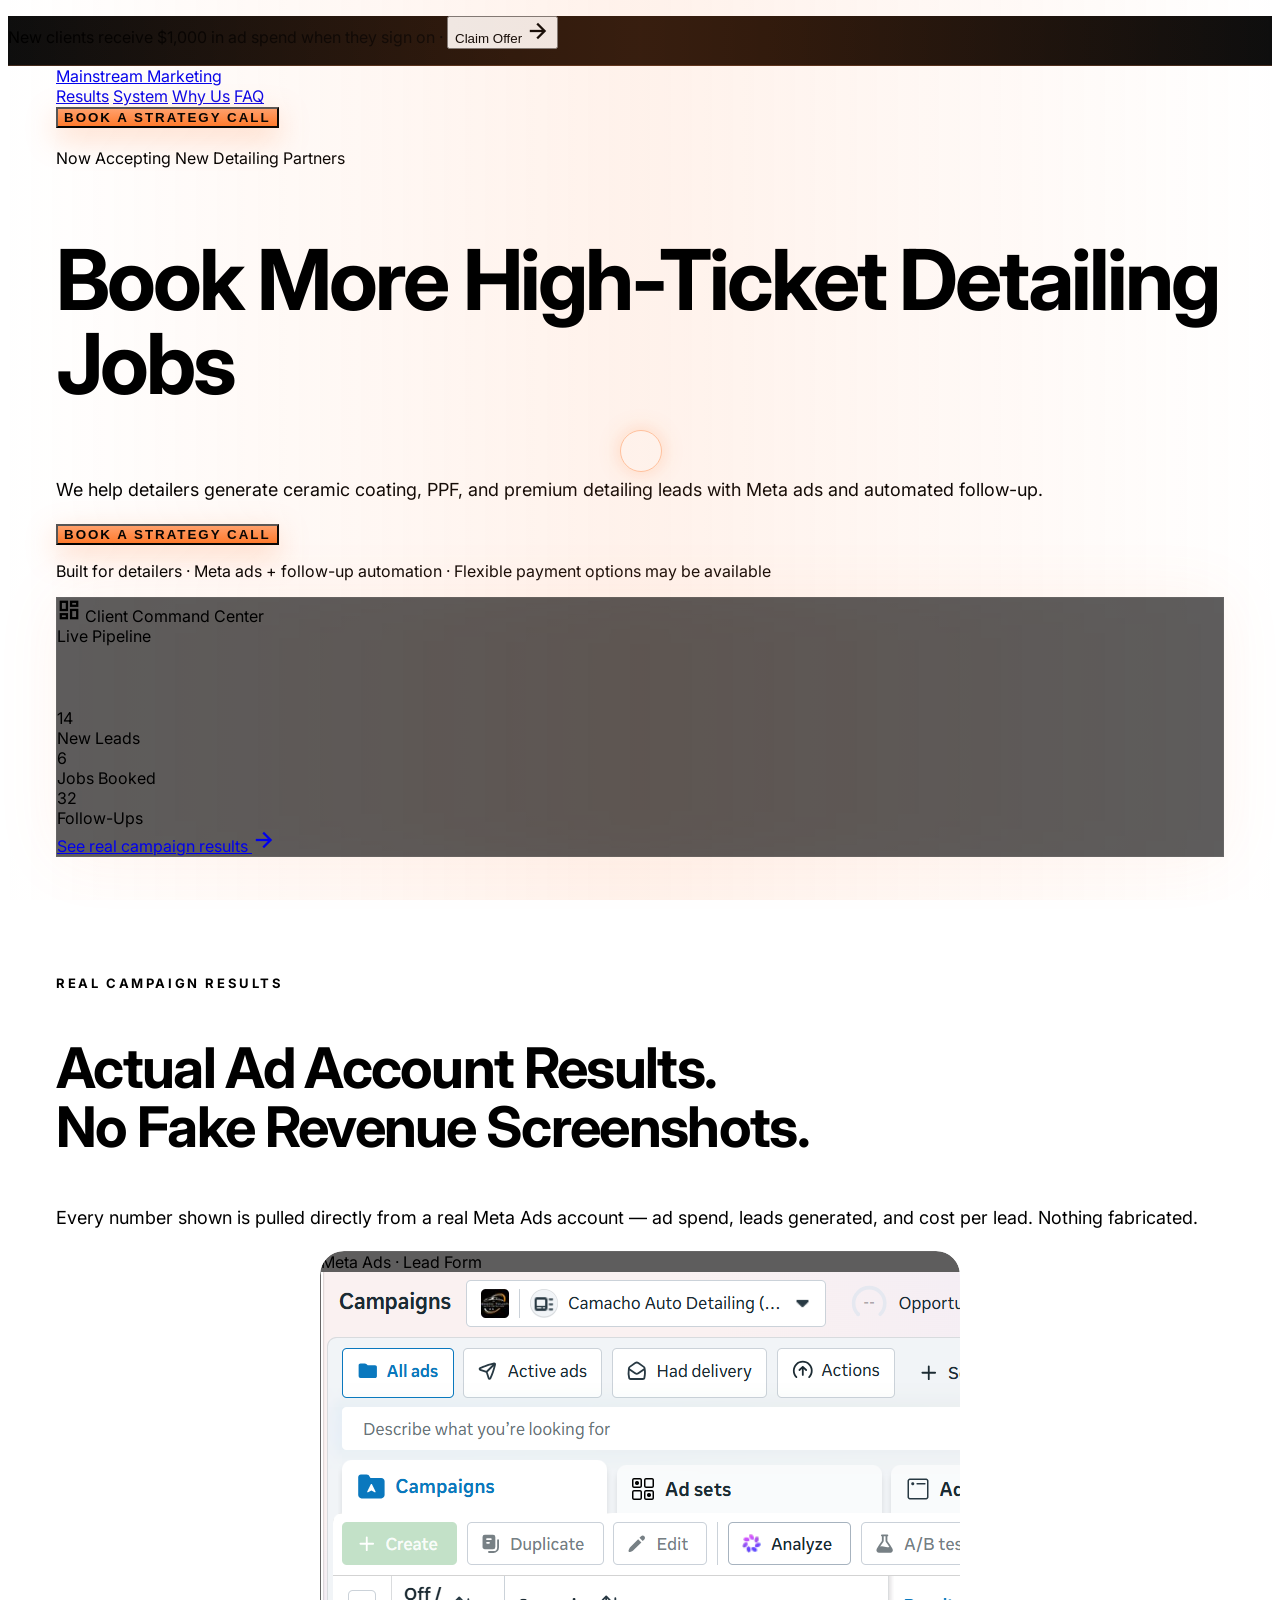
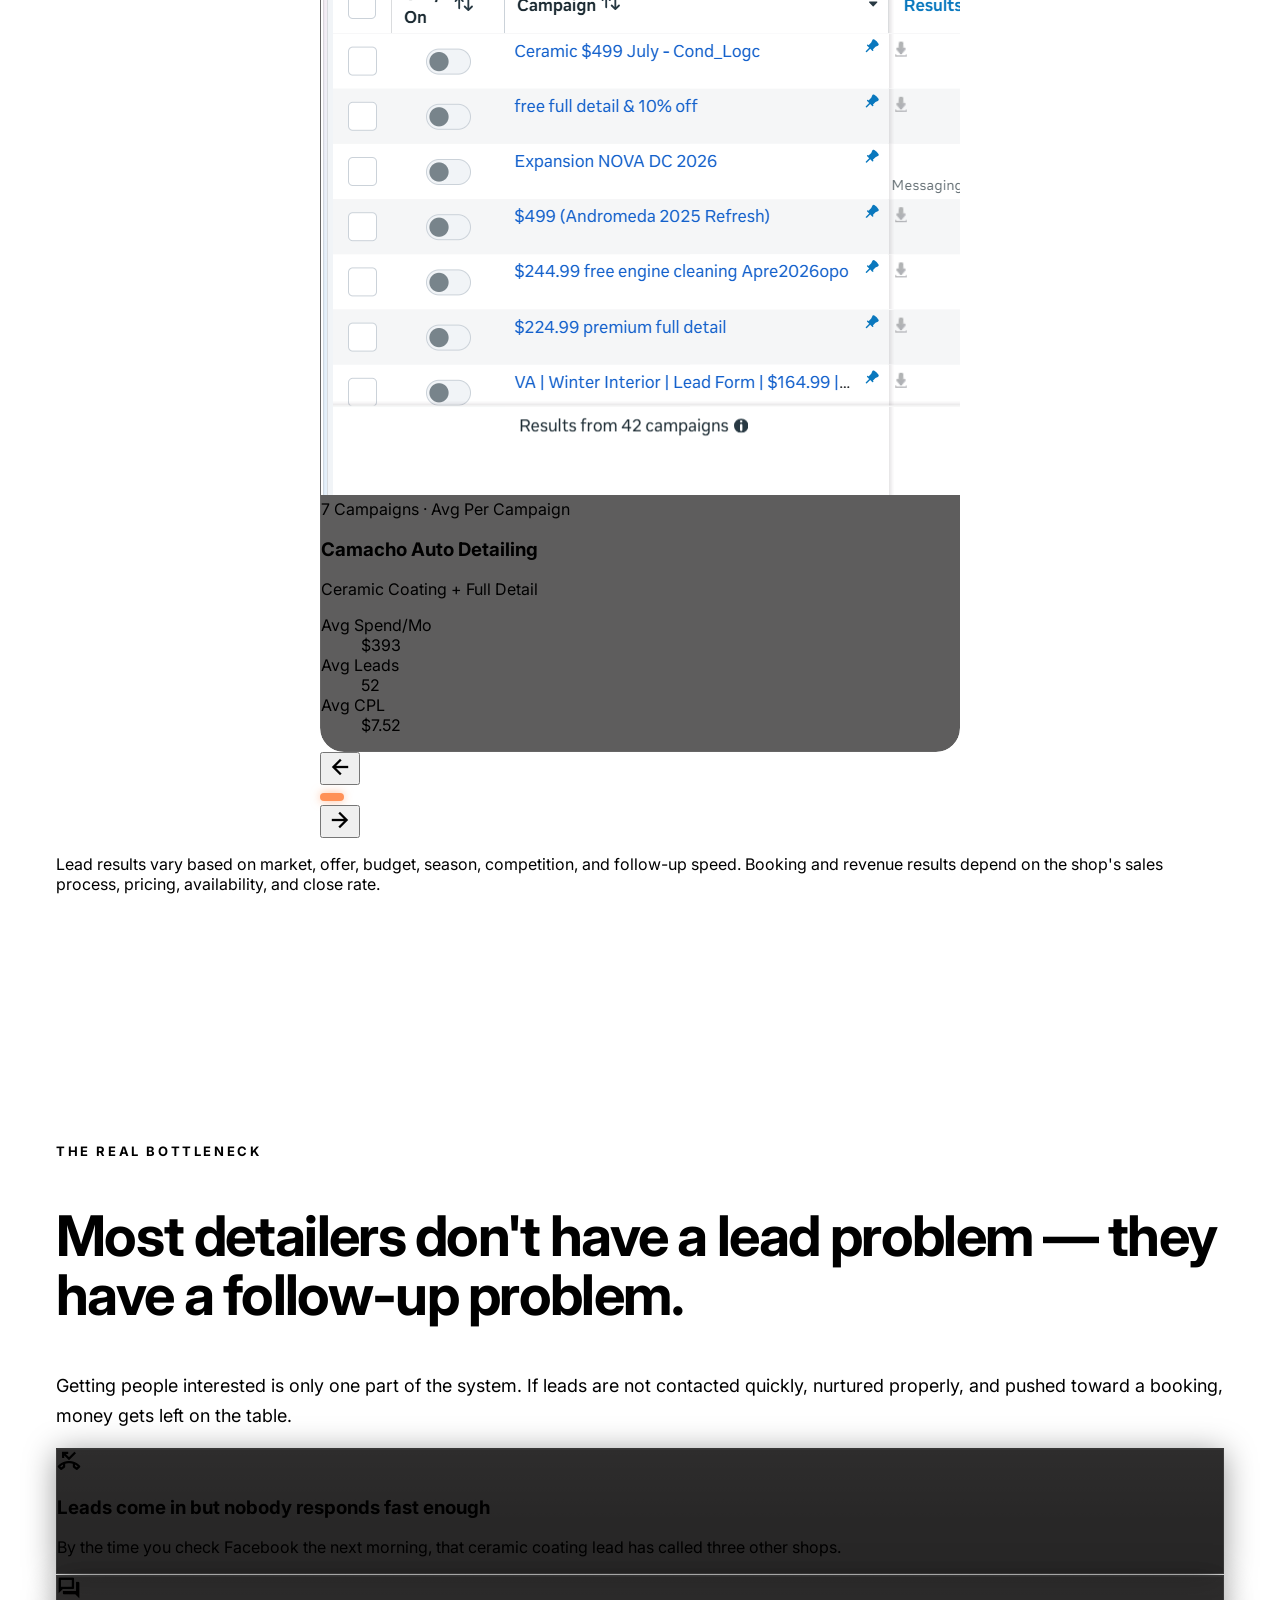
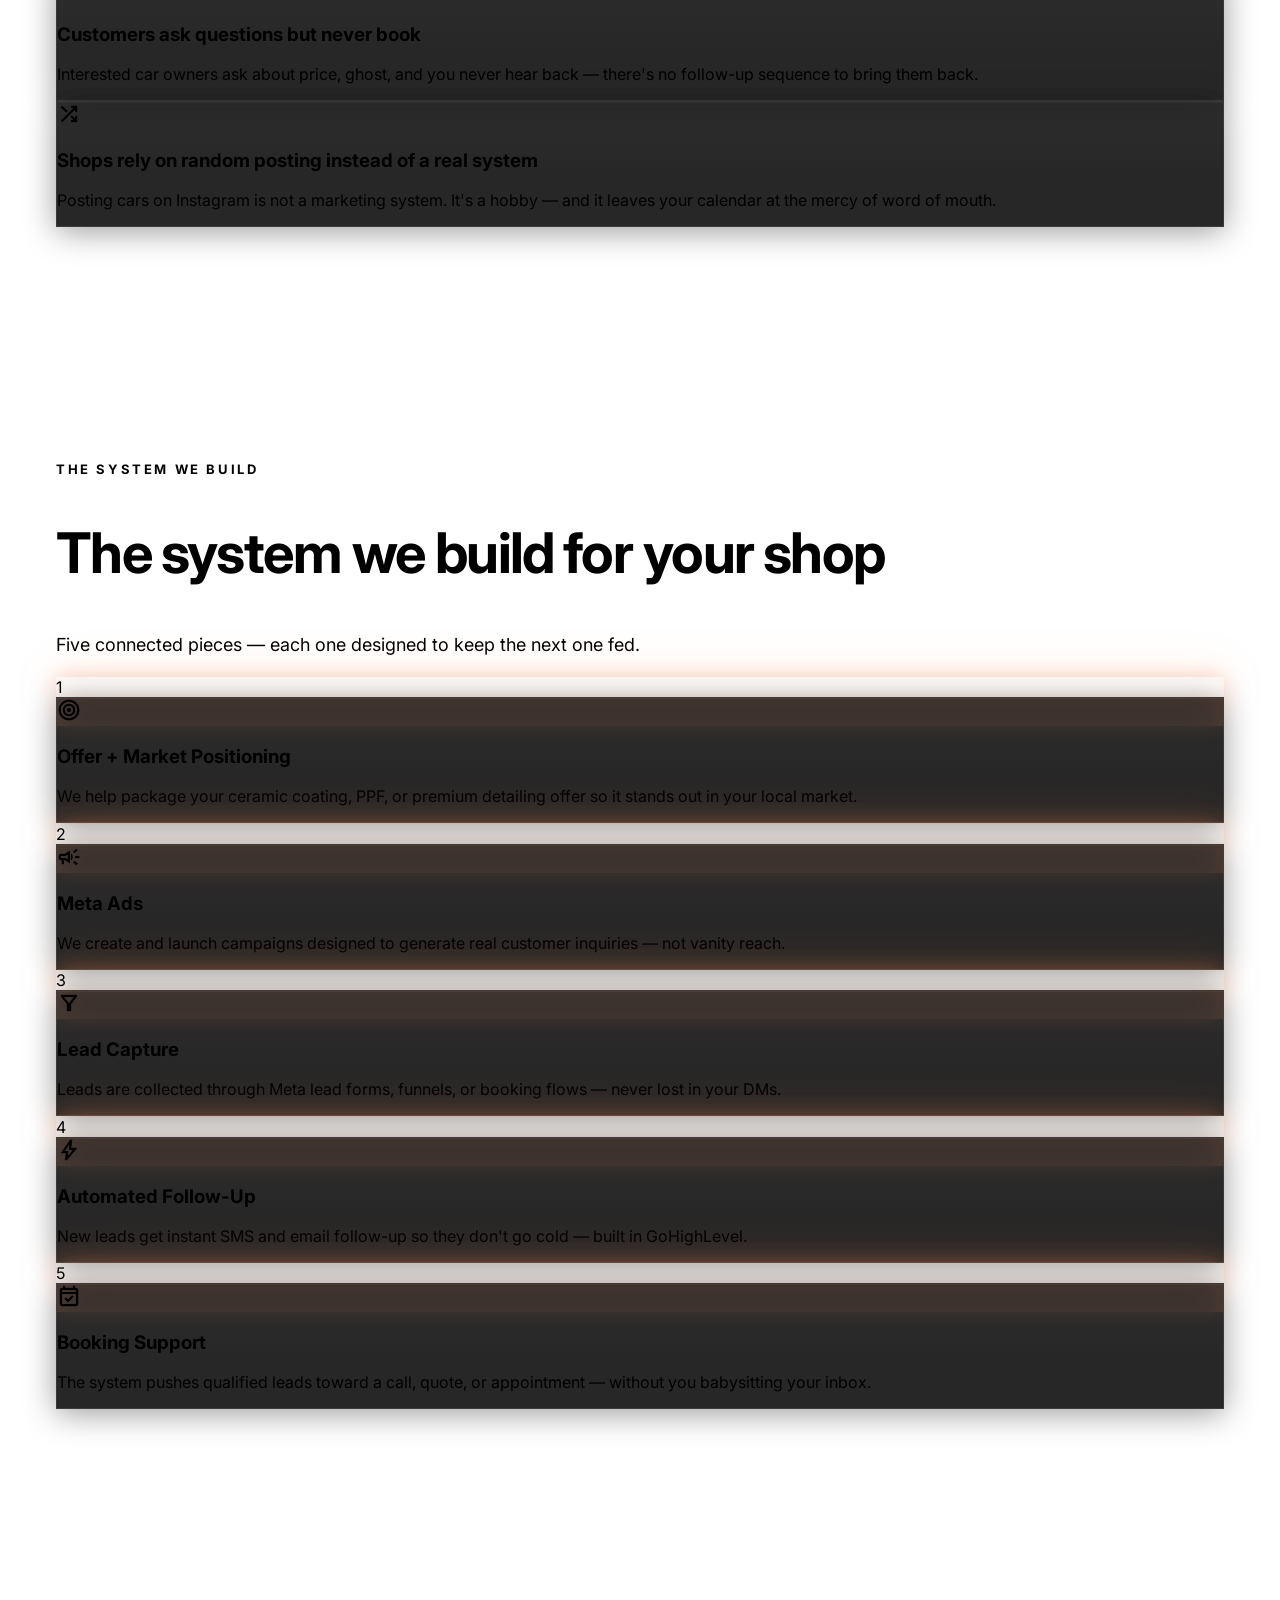
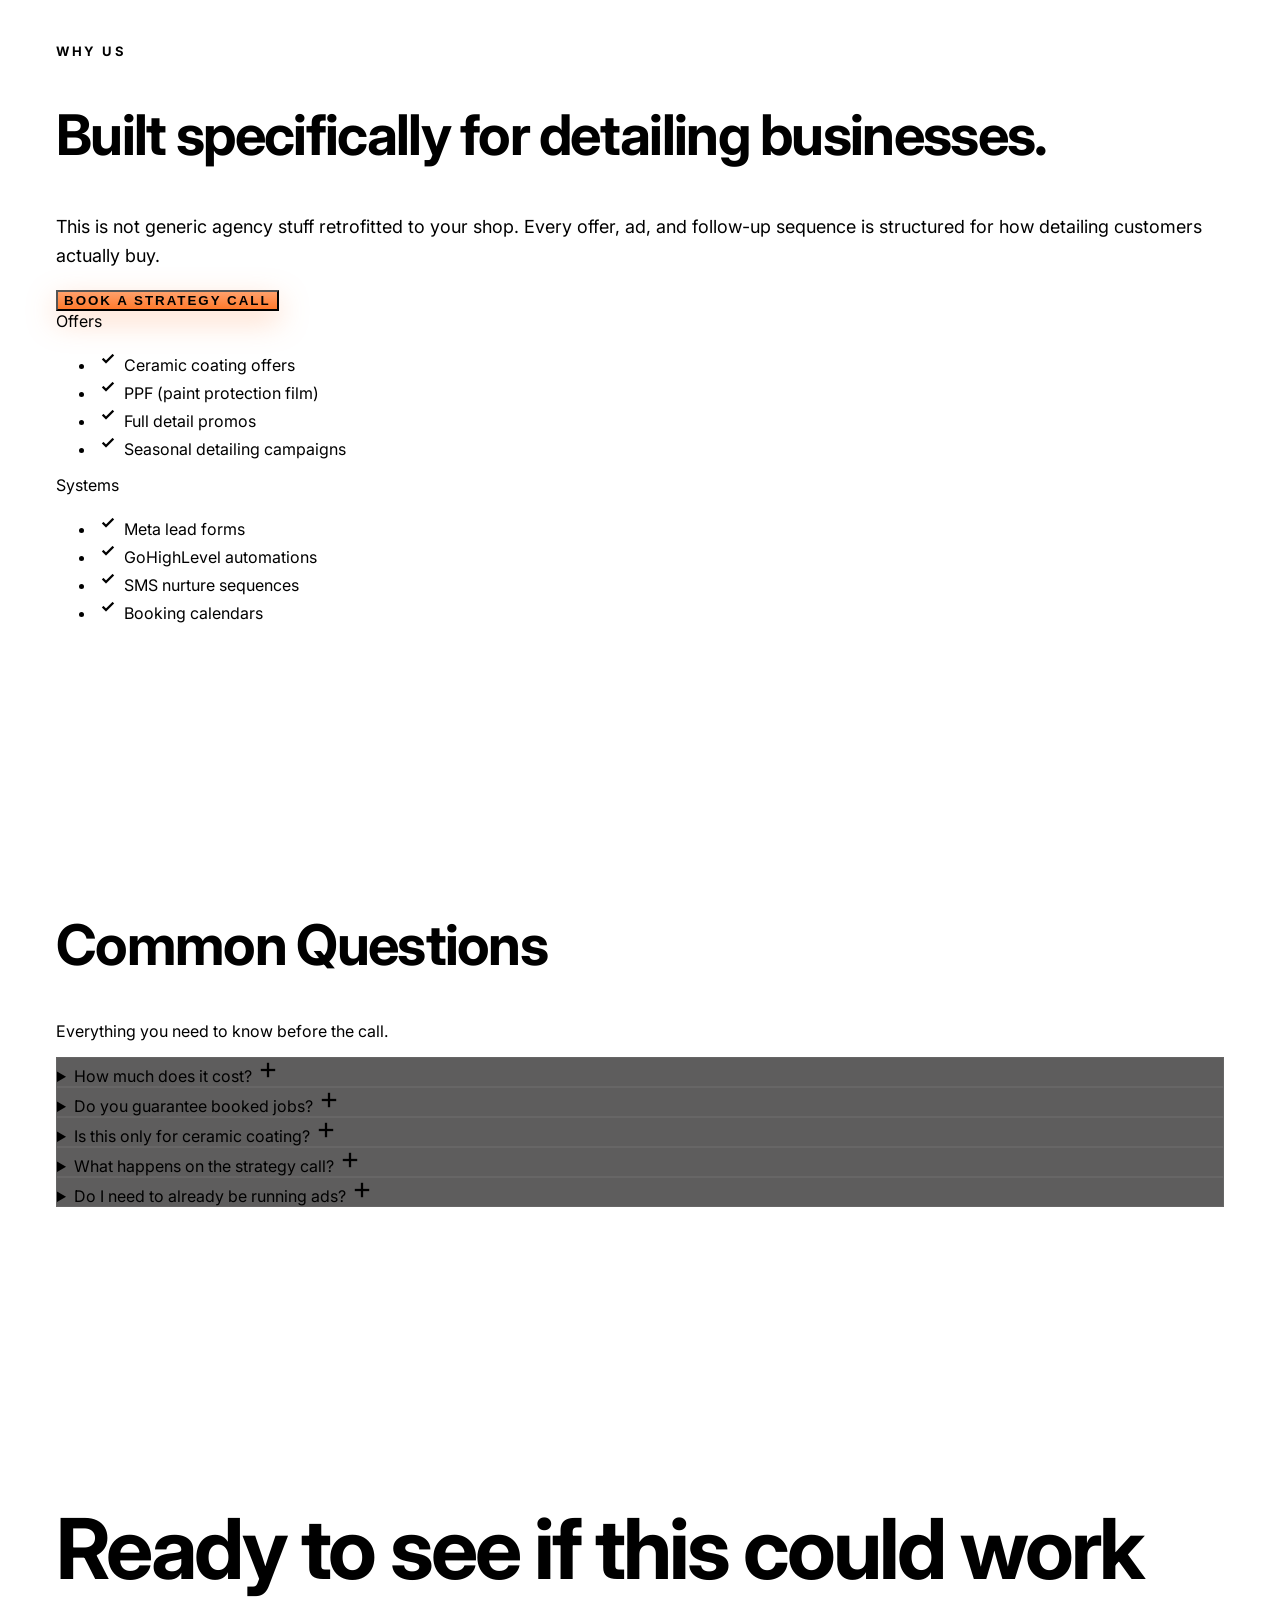
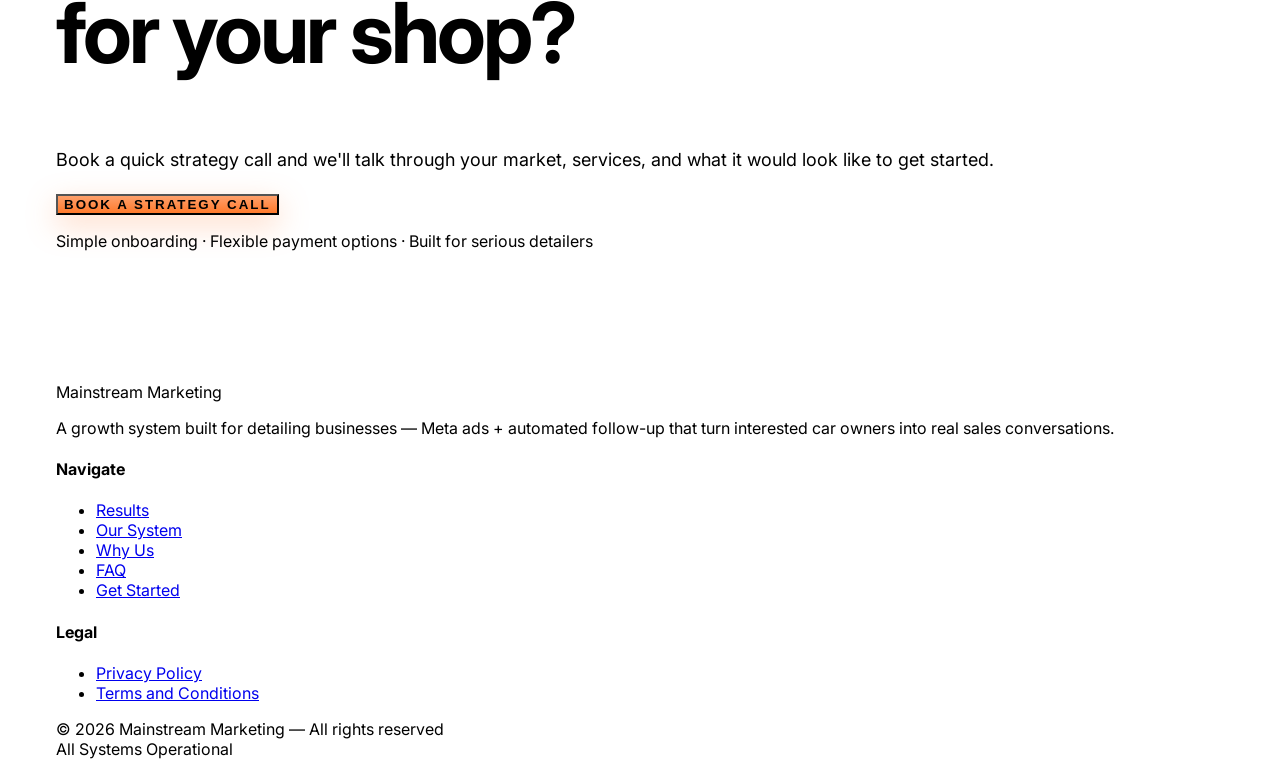
==== index.html @ eef7fb30 "Switch command center to appear/disappear crossfade animation" ====
<!DOCTYPE html>
<html class="dark" lang="en">
<head>
<meta charset="utf-8"/>
<meta content="width=device-width, initial-scale=1.0, viewport-fit=cover" name="viewport"/>
<title>Mainstream Marketing | Ceramic Coating & Premium Detailing Growth</title>
<meta name="description" content="We build the ads, lead capture, and automated follow-up system that helps detailing shops turn interested car owners into real sales conversations."/>
<script src="https://cdn.tailwindcss.com?plugins=forms,container-queries"></script>
<link href="https://fonts.googleapis.com/css2?family=Sora:wght@400;600;700;800&family=Inter:wght@300;400;500;600;700&display=swap" rel="stylesheet"/>
<link href="https://fonts.googleapis.com/css2?family=Material+Symbols+Outlined:wght,FILL@100..700,0..1&display=swap" rel="stylesheet"/>
<script>
  tailwind.config = {
    darkMode: "class",
    theme: {
      extend: {
        colors: {
          "surface-container-low": "#131313",
          "surface-container": "#1A1919",
          "surface-container-high": "#201F1F",
          "surface-container-highest": "#262626",
          "surface": "#0E0E0E",
          "surface-bright": "#2C2C2C",
          "background": "#0E0E0E",
          "on-background": "#FFFFFF",
          "on-surface": "#FFFFFF",
          "on-surface-variant": "#ADAAAA",
          "outline-variant": "#484847",
          "outline": "#767575",
          "primary": "#FF9157",
          "primary-dim": "#FF7520",
          "primary-fixed": "#FF7A2C",
          "on-primary": "#531E00",
          "on-primary-fixed": "#000000",
          "tertiary": "#7999FF",
        },
        fontFamily: {
          headline: ["Sora", "system-ui", "sans-serif"],
          body: ["Inter", "system-ui", "sans-serif"],
        },
      },
    },
  };
</script>
<link href="styles.css" rel="stylesheet"/>
</head>
<body class="bg-background text-on-surface font-body selection:bg-primary/30">

<!-- Announcement Bar -->
<div class="announce-bar fixed top-0 inset-x-0 z-[60]" id="announce-bar">
  <div class="relative overflow-hidden flex items-center justify-center gap-2.5 px-4 h-10">
    <span class="relative flex h-2 w-2 shrink-0">
      <span class="absolute inline-flex h-full w-full rounded-full bg-primary opacity-75 pulse-dot"></span>
      <span class="relative inline-flex rounded-full h-2 w-2 bg-primary"></span>
    </span>
    <p class="text-[10px] sm:text-[11px] font-bold uppercase tracking-[0.18em] text-white/85">
      New clients receive <span class="text-primary font-extrabold">$1,000 in ad spend</span> when they sign on
      <span class="hidden sm:inline text-white/40 mx-1.5">·</span>
      <button class="hidden sm:inline-flex items-center gap-0.5 text-primary hover:text-white transition-colors duration-150 font-extrabold" data-open-wizard="1">
        Claim Offer <span class="material-symbols-outlined text-[13px] leading-none translate-y-[1px]">arrow_forward</span>
      </button>
    </p>
    <div class="announce-shimmer absolute inset-0 pointer-events-none"></div>
  </div>
</div>

<!-- Navigation -->
<nav class="fixed top-10 inset-x-0 z-50 bg-[#0E0E0E]/80 backdrop-blur-2xl border-b border-white/5">
  <div class="flex justify-between items-center gap-3 section-x max-w-screen-2xl mx-auto py-3.5 md:py-5">
    <a href="#" class="text-base sm:text-lg md:text-2xl font-extrabold tracking-tighter text-primary italic font-headline shrink min-w-0 truncate">Mainstream Marketing</a>
    <div class="hidden lg:flex gap-8 items-center font-headline font-bold tracking-tight text-sm">
      <a class="text-on-surface-variant hover:text-primary transition" href="#results">Results</a>
      <a class="text-on-surface-variant hover:text-primary transition" href="#system">System</a>
      <a class="text-on-surface-variant hover:text-primary transition" href="#why-us">Why Us</a>
      <a class="text-on-surface-variant hover:text-primary transition" href="#faq">FAQ</a>
    </div>
    <button class="btn-primary px-4 md:px-6 py-2.5 md:py-3 rounded-full text-[10px] md:text-xs whitespace-nowrap shrink-0" data-open-wizard="1">Book a Strategy Call</button>
  </div>
</nav>

<!-- Hero -->
<section class="relative min-h-[88vh] md:min-h-screen flex items-center pt-36 md:pt-44 pb-20 md:pb-28 overflow-hidden">
  <div class="absolute inset-0 z-0">
    <img alt="" class="w-full h-full object-cover opacity-50 md:opacity-60 grayscale" src="https://lh3.googleusercontent.com/aida-public/[base64]"/>
    <div class="absolute inset-0 bg-gradient-to-t from-background via-background/80 to-background/40"></div>
    <div class="absolute inset-0 bg-gradient-to-r from-background via-background/70 lg:via-background/20 to-transparent"></div>
    <div class="absolute -top-40 -left-40 w-[600px] h-[600px] rounded-full bg-primary/10 blur-[140px] pointer-events-none"></div>
  </div>

  <div class="relative z-10 w-full max-w-screen-2xl mx-auto section-x grid lg:grid-cols-[1.15fr_1fr] gap-10 lg:gap-16 items-center">
    <div class="max-w-2xl">
      <div class="inline-flex items-center gap-2.5 px-3.5 py-2 rounded-full bg-primary/10 border border-primary/25 mb-6 md:mb-8">
        <span class="relative flex h-2 w-2">
          <span class="absolute inline-flex h-full w-full rounded-full bg-green-500 opacity-75 pulse-dot"></span>
          <span class="relative inline-flex rounded-full h-2 w-2 bg-green-500"></span>
        </span>
        <span class="text-[10px] md:text-[11px] font-bold uppercase tracking-[0.22em] text-primary">Now Accepting New Detailing Partners</span>
      </div>

      <h1 class="word-reveal h-display font-extrabold font-headline mb-5 md:mb-7 uppercase italic text-balance" data-word-reveal="1">
        <span class="w">Book</span> <span class="w">More</span> <span class="w text-primary">High-Ticket</span> <span class="w">Detailing</span> <span class="w">Jobs</span>
      </h1>

      <p class="text-on-surface-variant t-lead font-light mb-8 md:mb-10 max-w-xl">
        We help detailers generate ceramic coating, PPF, and premium detailing leads with Meta ads and automated follow-up.
      </p>

      <div class="flex flex-col sm:flex-row gap-5 sm:gap-6 sm:items-center">
        <button class="btn-primary w-full sm:w-auto px-7 py-4 rounded-2xl text-[13px] md:text-sm" data-open-wizard="1">Book a Strategy Call</button>
        <p class="text-[10px] font-bold uppercase tracking-[0.18em] text-on-surface-variant leading-[1.6] max-w-xs">
          Built for detailers · Meta ads + follow-up automation · Flexible payment options may be available
        </p>
      </div>
    </div>

    <!-- Client Command Center Card -->
    <div class="w-full max-w-md lg:max-w-sm lg:ml-auto">
      <div class="glass-card rounded-3xl p-5 md:p-6 relative overflow-hidden glow-soft">

        <!-- Card Header -->
        <div class="flex items-center justify-between mb-4">
          <div class="flex items-center gap-2">
            <span class="material-symbols-outlined text-primary text-[17px]">dashboard</span>
            <span class="text-[11px] font-bold uppercase tracking-[0.18em] text-primary">Client Command Center</span>
          </div>
          <div class="flex items-center gap-1.5 px-2.5 py-1 rounded-full bg-green-500/10 border border-green-500/20">
            <span class="relative flex h-1.5 w-1.5">
              <span class="absolute inline-flex h-full w-full rounded-full bg-green-400 opacity-75 pulse-dot"></span>
              <span class="relative inline-flex rounded-full h-1.5 w-1.5 bg-green-400"></span>
            </span>
            <span class="text-[9px] font-bold uppercase tracking-[0.14em] text-green-400">Live Pipeline</span>
          </div>
        </div>

        <!-- Activity Feed -->
        <div class="cmd-stage" id="cmdStage"></div>

        <!-- Summary Stats -->
        <div class="grid grid-cols-3 mt-4 pt-4 border-t border-white/6">
          <div class="text-center">
            <div class="text-lg font-extrabold font-headline text-primary leading-none mb-1">14</div>
            <div class="text-[9px] font-bold uppercase tracking-widest text-on-surface-variant">New Leads</div>
          </div>
          <div class="text-center border-x border-white/6">
            <div class="text-lg font-extrabold font-headline text-green-400 leading-none mb-1">6</div>
            <div class="text-[9px] font-bold uppercase tracking-widest text-on-surface-variant">Jobs Booked</div>
          </div>
          <div class="text-center">
            <div class="text-lg font-extrabold font-headline text-primary leading-none mb-1">32</div>
            <div class="text-[9px] font-bold uppercase tracking-widest text-on-surface-variant">Follow-Ups</div>
          </div>
        </div>

        <a href="#results" class="mt-4 flex items-center justify-between gap-2 text-[10px] font-extrabold uppercase tracking-[0.22em] text-primary hover:opacity-80 transition">
          <span>See real campaign results</span>
          <span class="material-symbols-outlined text-base">arrow_forward</span>
        </a>

      </div>
    </div>
  </div>
</section>

<!-- Real Campaign Snapshots -->
<section id="results" class="section-y bg-[#080808] relative overflow-hidden">
  <div class="absolute inset-0 bg-[radial-gradient(ellipse_at_top,rgba(255,145,87,0.06),transparent_55%)] pointer-events-none"></div>
  <div class="max-w-screen-2xl mx-auto section-x relative">
    <div class="max-w-3xl mb-12 md:mb-16">
      <span class="reveal t-label text-primary mb-3 block" data-reveal-delay="0">Real Campaign Results</span>
      <h2 class="reveal h-section font-extrabold font-headline uppercase italic mb-5 md:mb-6" data-reveal-delay="100">
        Actual Ad Account Results.<br><span class="text-primary">No Fake Revenue Screenshots.</span>
      </h2>
      <p class="reveal text-on-surface-variant t-lead font-light max-w-2xl" data-reveal-delay="200">
        Every number shown is pulled directly from a real Meta Ads account — ad spend, leads generated, and cost per lead. Nothing fabricated.
      </p>
    </div>

    <!-- Proof Carousel -->
    <div class="reveal proof-carousel mb-10 md:mb-12" data-reveal-delay="100">
      <div class="proof-track-wrap">
        <div class="proof-track">

          <!-- SLIDE 1: Camacho Auto -->
          <article class="proof-slide glass-card rounded-2xl md:rounded-3xl overflow-hidden flex flex-col">
            <div class="bg-surface-container-low border-b border-white/5 p-4">
              <div class="flex items-center gap-1.5 mb-3">
                <span class="w-1.5 h-1.5 rounded-full bg-green-500 shrink-0"></span>
                <span class="text-[9px] font-extrabold uppercase tracking-[0.2em] text-primary">Meta Ads · Lead Form</span>
              </div>
              <div class="bg-[#0a0a0a] rounded-xl border border-white/8 overflow-hidden">
                <img src="img/proof-camacho.png" alt="Camacho Auto Detailing — Meta Ads campaign showing 108 leads at $9.65 CPL" class="w-full h-auto object-contain block"/>
              </div>
            </div>
            <div class="p-6 md:p-8 flex-1 flex flex-col">
              <div class="text-[10px] font-extrabold uppercase tracking-[0.25em] text-primary mb-2">7 Campaigns · Avg Per Campaign</div>
              <h3 class="font-headline font-extrabold uppercase italic text-xl md:text-2xl mb-1 leading-tight">Camacho Auto Detailing</h3>
              <p class="text-on-surface-variant text-[12px] uppercase tracking-widest font-bold mb-6">Ceramic Coating + Full Detail</p>

              <dl class="grid grid-cols-3 gap-3">
                <div class="bg-white/5 rounded-xl p-3 md:p-4 border border-white/5 text-center">
                  <dt class="text-[9px] font-bold uppercase tracking-widest text-on-surface-variant mb-1.5">Avg Spend/Mo</dt>
                  <dd class="text-lg md:text-xl font-extrabold font-headline">$393</dd>
                </div>
                <div class="bg-primary/10 rounded-xl p-3 md:p-4 border border-primary/25 text-center">
                  <dt class="text-[9px] font-bold uppercase tracking-widest text-primary mb-1.5">Avg Leads</dt>
                  <dd class="text-lg md:text-xl font-extrabold font-headline text-primary">52</dd>
                </div>
                <div class="bg-white/5 rounded-xl p-3 md:p-4 border border-white/5 text-center">
                  <dt class="text-[9px] font-bold uppercase tracking-widest text-on-surface-variant mb-1.5">Avg CPL</dt>
                  <dd class="text-lg md:text-xl font-extrabold font-headline">$7.52</dd>
                </div>
              </dl>
            </div>
          </article>

          <!-- SLIDE 2: Exotic Touch -->
          <article class="proof-slide glass-card rounded-2xl md:rounded-3xl overflow-hidden flex flex-col">
            <div class="bg-surface-container-low border-b border-white/5 p-4">
              <div class="flex items-center gap-1.5 mb-3">
                <span class="w-1.5 h-1.5 rounded-full bg-green-500 shrink-0"></span>
                <span class="text-[9px] font-extrabold uppercase tracking-[0.2em] text-primary">Meta Ads · Lead Form</span>
              </div>
              <div class="bg-[#0a0a0a] rounded-xl border border-white/8 overflow-hidden">
                <img src="img/proof-exotic.png" alt="Exotic Touch Mobile Detailing — Meta Ads showing 160 leads at $4.44 CPL" class="w-full h-auto object-contain block"/>
              </div>
            </div>
            <div class="p-6 md:p-8 flex-1 flex flex-col">
              <div class="text-[10px] font-extrabold uppercase tracking-[0.25em] text-primary mb-2">7 Campaigns · Avg Per Campaign</div>
              <h3 class="font-headline font-extrabold uppercase italic text-xl md:text-2xl mb-1 leading-tight">Exotic Touch Mobile</h3>
              <p class="text-on-surface-variant text-[12px] uppercase tracking-widest font-bold mb-6">Mobile Detailing · New Service Push</p>

              <dl class="grid grid-cols-3 gap-3">
                <div class="bg-white/5 rounded-xl p-3 md:p-4 border border-white/5 text-center">
                  <dt class="text-[9px] font-bold uppercase tracking-widest text-on-surface-variant mb-1.5">Avg Spend/Mo</dt>
                  <dd class="text-lg md:text-xl font-extrabold font-headline">$572</dd>
                </div>
                <div class="bg-primary/10 rounded-xl p-3 md:p-4 border border-primary/25 text-center">
                  <dt class="text-[9px] font-bold uppercase tracking-widest text-primary mb-1.5">Avg Leads</dt>
                  <dd class="text-lg md:text-xl font-extrabold font-headline text-primary">59</dd>
                </div>
                <div class="bg-white/5 rounded-xl p-3 md:p-4 border border-white/5 text-center">
                  <dt class="text-[9px] font-bold uppercase tracking-widest text-on-surface-variant mb-1.5">Avg CPL</dt>
                  <dd class="text-lg md:text-xl font-extrabold font-headline">$9.71</dd>
                </div>
              </dl>
            </div>
          </article>

          <!-- SLIDE 3: Mannie's World -->
          <article class="proof-slide glass-card rounded-2xl md:rounded-3xl overflow-hidden flex flex-col">
            <div class="bg-surface-container-low border-b border-white/5 p-4">
              <div class="flex items-center gap-1.5 mb-3">
                <span class="w-1.5 h-1.5 rounded-full bg-green-500 shrink-0"></span>
                <span class="text-[9px] font-extrabold uppercase tracking-[0.2em] text-primary">Meta Ads · Prospecting</span>
              </div>
              <div class="bg-[#0a0a0a] rounded-xl border border-white/8 overflow-hidden">
                <img src="img/proof-mannies.png" alt="Mannie's World — Meta Ads prospecting campaign showing 1,767 leads" class="w-full h-auto object-contain block"/>
              </div>
            </div>
            <div class="p-6 md:p-8 flex-1 flex flex-col">
              <div class="text-[10px] font-extrabold uppercase tracking-[0.25em] text-primary mb-2">4 Campaigns · Avg Per Campaign</div>
              <h3 class="font-headline font-extrabold uppercase italic text-xl md:text-2xl mb-1 leading-tight">Mannie's World</h3>
              <p class="text-on-surface-variant text-[12px] uppercase tracking-widest font-bold mb-6">Detailing · Multi-Campaign Account</p>

              <dl class="grid grid-cols-3 gap-3 mb-6">
                <div class="bg-white/5 rounded-xl p-3 md:p-4 border border-white/5 text-center">
                  <dt class="text-[9px] font-bold uppercase tracking-widest text-on-surface-variant mb-1.5">Avg Spend/Mo</dt>
                  <dd class="text-lg md:text-xl font-extrabold font-headline">$748</dd>
                </div>
                <div class="bg-primary/10 rounded-xl p-3 md:p-4 border border-primary/25 text-center">
                  <dt class="text-[9px] font-bold uppercase tracking-widest text-primary mb-1.5">Avg Leads</dt>
                  <dd class="text-lg md:text-xl font-extrabold font-headline text-primary">473</dd>
                </div>
                <div class="bg-white/5 rounded-xl p-3 md:p-4 border border-white/5 text-center">
                  <dt class="text-[9px] font-bold uppercase tracking-widest text-on-surface-variant mb-1.5">Avg CPL</dt>
                  <dd class="text-lg md:text-xl font-extrabold font-headline">$1.58</dd>
                </div>
              </dl>

            </div>
          </article>

        </div>
      </div>

      <!-- Nav: arrows + dots -->
      <div class="flex items-center justify-between mt-6 gap-4">
        <button class="proof-prev flex items-center justify-center w-11 h-11 rounded-full bg-white/5 border border-white/10 text-white hover:bg-white/10 hover:border-primary/40 transition shrink-0" aria-label="Previous">
          <span class="material-symbols-outlined text-[20px]">arrow_back</span>
        </button>
        <div class="proof-dots flex items-center gap-2.5">
          <button class="proof-dot" aria-label="Slide 1"></button>
          <button class="proof-dot" aria-label="Slide 2"></button>
          <button class="proof-dot" aria-label="Slide 3"></button>
        </div>
        <button class="proof-next flex items-center justify-center w-11 h-11 rounded-full bg-white/5 border border-white/10 text-white hover:bg-white/10 hover:border-primary/40 transition shrink-0" aria-label="Next">
          <span class="material-symbols-outlined text-[20px]">arrow_forward</span>
        </button>
      </div>
    </div>

    <p class="text-[11px] md:text-[12px] text-on-surface-variant/80 leading-relaxed max-w-3xl italic">
      Lead results vary based on market, offer, budget, season, competition, and follow-up speed. Booking and revenue results depend on the shop's sales process, pricing, availability, and close rate.
    </p>
  </div>
</section>

<!-- Problem -->
<section class="section-y bg-surface relative">
  <div class="max-w-5xl mx-auto section-x">
    <div class="max-w-3xl mb-12 md:mb-16">
      <span class="t-label text-primary mb-3 block">The Real Bottleneck</span>
      <h2 class="word-reveal h-section font-extrabold font-headline uppercase italic mb-5 md:mb-6 text-balance" data-word-reveal="1">
        <span class="w">Most</span> <span class="w">detailers</span> <span class="w">don't</span> <span class="w">have</span> <span class="w">a</span> <span class="w text-primary">lead</span> <span class="w text-primary">problem</span> <span class="w">—</span> <span class="w">they</span> <span class="w">have</span> <span class="w">a</span> <span class="w text-primary">follow-up</span> <span class="w text-primary">problem.</span>
      </h2>
      <p class="text-on-surface-variant t-lead font-light max-w-2xl">
        Getting people interested is only one part of the system. If leads are not contacted quickly, nurtured properly, and pushed toward a booking, money gets left on the table.
      </p>
    </div>

    <div class="grid md:grid-cols-3 gap-3 md:gap-5">
      <div class="reveal step-card rounded-2xl md:rounded-3xl p-6 md:p-8" data-reveal-delay="100">
        <div class="w-12 h-12 md:w-14 md:h-14 rounded-2xl bg-primary/10 border border-primary/20 flex items-center justify-center mb-5">
          <span class="material-symbols-outlined text-[24px] md:text-[28px] text-primary">phone_missed</span>
        </div>
        <h3 class="font-headline font-extrabold uppercase italic text-lg md:text-xl mb-2.5 leading-tight">Leads come in but nobody responds fast enough</h3>
        <p class="text-on-surface-variant text-[14px] md:text-[15px] leading-relaxed">By the time you check Facebook the next morning, that ceramic coating lead has called three other shops.</p>
      </div>
      <div class="reveal step-card rounded-2xl md:rounded-3xl p-6 md:p-8" data-reveal-delay="200">
        <div class="w-12 h-12 md:w-14 md:h-14 rounded-2xl bg-primary/10 border border-primary/20 flex items-center justify-center mb-5">
          <span class="material-symbols-outlined text-[24px] md:text-[28px] text-primary">forum</span>
        </div>
        <h3 class="font-headline font-extrabold uppercase italic text-lg md:text-xl mb-2.5 leading-tight">Customers ask questions but never book</h3>
        <p class="text-on-surface-variant text-[14px] md:text-[15px] leading-relaxed">Interested car owners ask about price, ghost, and you never hear back — there's no follow-up sequence to bring them back.</p>
      </div>
      <div class="reveal step-card rounded-2xl md:rounded-3xl p-6 md:p-8" data-reveal-delay="300">
        <div class="w-12 h-12 md:w-14 md:h-14 rounded-2xl bg-primary/10 border border-primary/20 flex items-center justify-center mb-5">
          <span class="material-symbols-outlined text-[24px] md:text-[28px] text-primary">shuffle</span>
        </div>
        <h3 class="font-headline font-extrabold uppercase italic text-lg md:text-xl mb-2.5 leading-tight">Shops rely on random posting instead of a real system</h3>
        <p class="text-on-surface-variant text-[14px] md:text-[15px] leading-relaxed">Posting cars on Instagram is not a marketing system. It's a hobby — and it leaves your calendar at the mercy of word of mouth.</p>
      </div>
    </div>
  </div>
</section>

<!-- System -->
<section id="system" class="section-y bg-[#080808] relative overflow-hidden">
  <div class="absolute inset-0 bg-[radial-gradient(ellipse_at_top,rgba(255,145,87,0.08),transparent_55%)] pointer-events-none"></div>

  <div class="max-w-6xl mx-auto section-x relative">
    <div class="text-center max-w-3xl mx-auto mb-14 md:mb-20">
      <span class="reveal t-label text-primary mb-3 block" data-reveal-delay="0">The System We Build</span>
      <h2 class="reveal word-reveal h-section font-extrabold font-headline uppercase italic mb-5 md:mb-6" data-reveal-delay="100" data-word-reveal="1">
        <span class="w">The</span> <span class="w">system</span> <span class="w">we</span> <span class="w text-primary">build</span> <span class="w text-primary">for</span> <span class="w text-primary">your</span> <span class="w text-primary">shop</span>
      </h2>
      <p class="reveal text-on-surface-variant t-lead font-light" data-reveal-delay="200">
        Five connected pieces — each one designed to keep the next one fed.
      </p>
    </div>

    <!-- Timeline -->
    <div class="relative text-left">
      <div class="timeline-line absolute left-[27px] md:left-[39px] top-5 w-[3px] rounded-full bg-gradient-to-b from-primary/80 via-primary/50 to-primary/10" aria-hidden="true" style="bottom: 60px; box-shadow: 0 0 18px rgba(255,145,87,0.55), 0 0 40px rgba(255,145,87,0.3); -webkit-mask-image: linear-gradient(180deg, black 0%, black 88%, transparent 100%); mask-image: linear-gradient(180deg, black 0%, black 88%, transparent 100%);"></div>

      <div class="space-y-5 md:space-y-8">
        <!-- 1 -->
        <div class="reveal-left relative flex items-stretch gap-4 md:gap-8" data-reveal-delay="100">
          <div class="relative z-10 shrink-0 self-start mt-5 md:mt-6 w-14 h-14 md:w-20 md:h-20 rounded-full bg-[#0E0E0E] border-2 border-primary/60 flex items-center justify-center text-primary font-extrabold text-xl md:text-3xl font-headline" style="box-shadow: 0 0 22px rgba(255,145,87,0.4), 0 0 50px rgba(255,145,87,0.18), inset 0 0 14px rgba(255,145,87,0.1);">1</div>
          <div class="flex-1 min-w-0 step-card rounded-2xl md:rounded-[1.75rem] p-5 md:p-9 flex items-center gap-5 md:gap-8">
            <div class="relative shrink-0 w-14 h-14 md:w-[76px] md:h-[76px] rounded-2xl bg-surface-container-high flex items-center justify-center" style="box-shadow: 0 0 34px rgba(255,145,87,0.18) inset, 0 0 22px rgba(255,145,87,0.1);">
              <span class="material-symbols-outlined text-[26px] md:text-[36px] text-primary">target</span>
            </div>
            <div class="flex-1 min-w-0">
              <h3 class="text-[17px] md:text-xl font-extrabold uppercase tracking-wide mb-1.5 md:mb-2 font-headline">Offer + Market Positioning</h3>
              <p class="text-on-surface-variant text-[13px] md:text-base leading-relaxed">We help package your ceramic coating, PPF, or premium detailing offer so it stands out in your local market.</p>
            </div>
          </div>
        </div>

        <!-- 2 -->
        <div class="reveal-left relative flex items-stretch gap-4 md:gap-8" data-reveal-delay="220">
          <div class="relative z-10 shrink-0 self-start mt-5 md:mt-6 w-14 h-14 md:w-20 md:h-20 rounded-full bg-[#0E0E0E] border-2 border-primary/60 flex items-center justify-center text-primary font-extrabold text-xl md:text-3xl font-headline" style="box-shadow: 0 0 22px rgba(255,145,87,0.4), 0 0 50px rgba(255,145,87,0.18), inset 0 0 14px rgba(255,145,87,0.1);">2</div>
          <div class="flex-1 min-w-0 step-card rounded-2xl md:rounded-[1.75rem] p-5 md:p-9 flex items-center gap-5 md:gap-8">
            <div class="relative shrink-0 w-14 h-14 md:w-[76px] md:h-[76px] rounded-2xl bg-surface-container-high flex items-center justify-center" style="box-shadow: 0 0 34px rgba(255,145,87,0.18) inset, 0 0 22px rgba(255,145,87,0.1);">
              <span class="material-symbols-outlined text-[26px] md:text-[36px] text-primary">campaign</span>
            </div>
            <div class="flex-1 min-w-0">
              <h3 class="text-[17px] md:text-xl font-extrabold uppercase tracking-wide mb-1.5 md:mb-2 font-headline">Meta Ads</h3>
              <p class="text-on-surface-variant text-[13px] md:text-base leading-relaxed">We create and launch campaigns designed to generate real customer inquiries — not vanity reach.</p>
            </div>
          </div>
        </div>

        <!-- 3 -->
        <div class="reveal-left relative flex items-stretch gap-4 md:gap-8" data-reveal-delay="340">
          <div class="relative z-10 shrink-0 self-start mt-5 md:mt-6 w-14 h-14 md:w-20 md:h-20 rounded-full bg-[#0E0E0E] border-2 border-primary/60 flex items-center justify-center text-primary font-extrabold text-xl md:text-3xl font-headline" style="box-shadow: 0 0 22px rgba(255,145,87,0.4), 0 0 50px rgba(255,145,87,0.18), inset 0 0 14px rgba(255,145,87,0.1);">3</div>
          <div class="flex-1 min-w-0 step-card rounded-2xl md:rounded-[1.75rem] p-5 md:p-9 flex items-center gap-5 md:gap-8">
            <div class="relative shrink-0 w-14 h-14 md:w-[76px] md:h-[76px] rounded-2xl bg-surface-container-high flex items-center justify-center" style="box-shadow: 0 0 34px rgba(255,145,87,0.18) inset, 0 0 22px rgba(255,145,87,0.1);">
              <span class="material-symbols-outlined text-[26px] md:text-[36px] text-primary">filter_alt</span>
            </div>
            <div class="flex-1 min-w-0">
              <h3 class="text-[17px] md:text-xl font-extrabold uppercase tracking-wide mb-1.5 md:mb-2 font-headline">Lead Capture</h3>
              <p class="text-on-surface-variant text-[13px] md:text-base leading-relaxed">Leads are collected through Meta lead forms, funnels, or booking flows — never lost in your DMs.</p>
            </div>
          </div>
        </div>

        <!-- 4 -->
        <div class="reveal-left relative flex items-stretch gap-4 md:gap-8" data-reveal-delay="460">
          <div class="relative z-10 shrink-0 self-start mt-5 md:mt-6 w-14 h-14 md:w-20 md:h-20 rounded-full bg-[#0E0E0E] border-2 border-primary/60 flex items-center justify-center text-primary font-extrabold text-xl md:text-3xl font-headline" style="box-shadow: 0 0 22px rgba(255,145,87,0.4), 0 0 50px rgba(255,145,87,0.18), inset 0 0 14px rgba(255,145,87,0.1);">4</div>
          <div class="flex-1 min-w-0 step-card rounded-2xl md:rounded-[1.75rem] p-5 md:p-9 flex items-center gap-5 md:gap-8">
            <div class="relative shrink-0 w-14 h-14 md:w-[76px] md:h-[76px] rounded-2xl bg-surface-container-high flex items-center justify-center" style="box-shadow: 0 0 34px rgba(255,145,87,0.18) inset, 0 0 22px rgba(255,145,87,0.1);">
              <span class="material-symbols-outlined text-[26px] md:text-[36px] text-primary">bolt</span>
            </div>
            <div class="flex-1 min-w-0">
              <h3 class="text-[17px] md:text-xl font-extrabold uppercase tracking-wide mb-1.5 md:mb-2 font-headline">Automated Follow-Up</h3>
              <p class="text-on-surface-variant text-[13px] md:text-base leading-relaxed">New leads get instant SMS and email follow-up so they don't go cold — built in GoHighLevel.</p>
            </div>
          </div>
        </div>

        <!-- 5 -->
        <div class="reveal-left relative flex items-stretch gap-4 md:gap-8" data-reveal-delay="580">
          <div class="relative z-10 shrink-0 self-start mt-5 md:mt-6 w-14 h-14 md:w-20 md:h-20 rounded-full bg-[#0E0E0E] border-2 border-primary/60 flex items-center justify-center text-primary font-extrabold text-xl md:text-3xl font-headline" style="box-shadow: 0 0 22px rgba(255,145,87,0.4), 0 0 50px rgba(255,145,87,0.18), inset 0 0 14px rgba(255,145,87,0.1);">5</div>
          <div class="flex-1 min-w-0 step-card rounded-2xl md:rounded-[1.75rem] p-5 md:p-9 flex items-center gap-5 md:gap-8">
            <div class="relative shrink-0 w-14 h-14 md:w-[76px] md:h-[76px] rounded-2xl bg-surface-container-high flex items-center justify-center" style="box-shadow: 0 0 34px rgba(255,145,87,0.18) inset, 0 0 22px rgba(255,145,87,0.1);">
              <span class="material-symbols-outlined text-[26px] md:text-[36px] text-primary">event_available</span>
            </div>
            <div class="flex-1 min-w-0">
              <h3 class="text-[17px] md:text-xl font-extrabold uppercase tracking-wide mb-1.5 md:mb-2 font-headline">Booking Support</h3>
              <p class="text-on-surface-variant text-[13px] md:text-base leading-relaxed">The system pushes qualified leads toward a call, quote, or appointment — without you babysitting your inbox.</p>
            </div>
          </div>
        </div>
      </div>
    </div>
  </div>
</section>

<!-- Why Us -->
<section id="why-us" class="section-y bg-surface relative overflow-hidden">
  <div class="max-w-6xl mx-auto section-x">
    <div class="grid lg:grid-cols-[1fr_1.2fr] gap-10 md:gap-14 items-start">
      <div class="lg:sticky lg:top-32">
        <span class="t-label text-primary mb-3 block">Why Us</span>
        <h2 class="word-reveal h-section font-extrabold font-headline uppercase italic mb-6 md:mb-7 text-balance" data-word-reveal="1">
          <span class="w">Built</span> <span class="w">specifically</span> <span class="w text-primary">for</span> <span class="w text-primary">detailing</span> <span class="w text-primary">businesses.</span>
        </h2>
        <p class="text-on-surface-variant t-lead font-light mb-7 md:mb-8">
          This is not generic agency stuff retrofitted to your shop. Every offer, ad, and follow-up sequence is structured for how detailing customers actually buy.
        </p>
        <button class="btn-primary w-full sm:w-auto px-7 py-4 rounded-2xl text-[13px] md:text-sm" data-open-wizard="1">Book a Strategy Call</button>
      </div>

      <div>
        <div class="grid sm:grid-cols-2 gap-3 md:gap-4">
          <div class="bg-surface-container-high rounded-2xl p-5 md:p-6 border border-white/5">
            <div class="text-[10px] font-extrabold uppercase tracking-[0.25em] text-primary mb-2.5">Offers</div>
            <ul class="space-y-2.5 text-[14px] md:text-[15px] text-on-surface">
              <li class="flex items-start gap-2.5"><span class="material-symbols-outlined text-primary text-[16px] mt-0.5">check_small</span> Ceramic coating offers</li>
              <li class="flex items-start gap-2.5"><span class="material-symbols-outlined text-primary text-[16px] mt-0.5">check_small</span> PPF (paint protection film)</li>
              <li class="flex items-start gap-2.5"><span class="material-symbols-outlined text-primary text-[16px] mt-0.5">check_small</span> Full detail promos</li>
              <li class="flex items-start gap-2.5"><span class="material-symbols-outlined text-primary text-[16px] mt-0.5">check_small</span> Seasonal detailing campaigns</li>
            </ul>
          </div>
          <div class="bg-surface-container-high rounded-2xl p-5 md:p-6 border border-white/5">
            <div class="text-[10px] font-extrabold uppercase tracking-[0.25em] text-primary mb-2.5">Systems</div>
            <ul class="space-y-2.5 text-[14px] md:text-[15px] text-on-surface">
              <li class="flex items-start gap-2.5"><span class="material-symbols-outlined text-primary text-[16px] mt-0.5">check_small</span> Meta lead forms</li>
              <li class="flex items-start gap-2.5"><span class="material-symbols-outlined text-primary text-[16px] mt-0.5">check_small</span> GoHighLevel automations</li>
              <li class="flex items-start gap-2.5"><span class="material-symbols-outlined text-primary text-[16px] mt-0.5">check_small</span> SMS nurture sequences</li>
              <li class="flex items-start gap-2.5"><span class="material-symbols-outlined text-primary text-[16px] mt-0.5">check_small</span> Booking calendars</li>
            </ul>
          </div>
        </div>

      </div>
    </div>
  </div>
</section>

<!-- FAQ -->
<section id="faq" class="section-y bg-surface">
  <div class="max-w-3xl mx-auto section-x">
    <div class="text-center mb-10 md:mb-14">
      <h2 class="h-section font-extrabold font-headline uppercase italic text-balance mb-4">
        Common <span class="text-primary">Questions</span>
      </h2>
      <p class="text-on-surface-variant text-[14px] md:text-[15px]">Everything you need to know before the call.</p>
    </div>

    <div class="space-y-3 md:space-y-4">
      <details class="group glass-card rounded-2xl p-5 md:p-7 cursor-pointer transition">
        <summary class="flex items-center justify-between gap-4 list-none">
          <span class="font-headline font-extrabold uppercase italic text-[17px] md:text-xl tracking-tight">How much does it cost?</span>
          <span class="material-symbols-outlined text-primary transition-transform duration-300 group-open:rotate-45 shrink-0">add</span>
        </summary>
        <p class="text-on-surface-variant text-[14px] md:text-[15px] leading-relaxed mt-4 md:mt-5">
          Pricing depends on your market, goals, and services. We go over everything on the strategy call before you make any decision.
        </p>
      </details>

      <details class="group glass-card rounded-2xl p-5 md:p-7 cursor-pointer transition">
        <summary class="flex items-center justify-between gap-4 list-none">
          <span class="font-headline font-extrabold uppercase italic text-[17px] md:text-xl tracking-tight">Do you guarantee booked jobs?</span>
          <span class="material-symbols-outlined text-primary transition-transform duration-300 group-open:rotate-45 shrink-0">add</span>
        </summary>
        <p class="text-on-surface-variant text-[14px] md:text-[15px] leading-relaxed mt-4 md:mt-5">
          No. Results depend on your market, offer, and sales process. We build the system that creates more opportunities — converting them is a team effort.
        </p>
      </details>

      <details class="group glass-card rounded-2xl p-5 md:p-7 cursor-pointer transition">
        <summary class="flex items-center justify-between gap-4 list-none">
          <span class="font-headline font-extrabold uppercase italic text-[17px] md:text-xl tracking-tight">Is this only for ceramic coating?</span>
          <span class="material-symbols-outlined text-primary transition-transform duration-300 group-open:rotate-45 shrink-0">add</span>
        </summary>
        <p class="text-on-surface-variant text-[14px] md:text-[15px] leading-relaxed mt-4 md:mt-5">
          No. Ceramic and PPF are the main focus, but the system also works for full details, seasonal promos, and premium packages.
        </p>
      </details>

      <details class="group glass-card rounded-2xl p-5 md:p-7 cursor-pointer transition">
        <summary class="flex items-center justify-between gap-4 list-none">
          <span class="font-headline font-extrabold uppercase italic text-[17px] md:text-xl tracking-tight">What happens on the strategy call?</span>
          <span class="material-symbols-outlined text-primary transition-transform duration-300 group-open:rotate-45 shrink-0">add</span>
        </summary>
        <p class="text-on-surface-variant text-[14px] md:text-[15px] leading-relaxed mt-4 md:mt-5">
          We'll talk through your business, your current marketing, your goals, your market, and whether this system makes sense for your shop.
        </p>
      </details>

      <details class="group glass-card rounded-2xl p-5 md:p-7 cursor-pointer transition">
        <summary class="flex items-center justify-between gap-4 list-none">
          <span class="font-headline font-extrabold uppercase italic text-[17px] md:text-xl tracking-tight">Do I need to already be running ads?</span>
          <span class="material-symbols-outlined text-primary transition-transform duration-300 group-open:rotate-45 shrink-0">add</span>
        </summary>
        <p class="text-on-surface-variant text-[14px] md:text-[15px] leading-relaxed mt-4 md:mt-5">
          No. We can start from scratch or fix campaigns that aren't performing.
        </p>
      </details>
    </div>
  </div>
</section>

<!-- Final CTA -->
<section id="get-started" class="section-y relative overflow-hidden bg-background">
  <div class="absolute inset-0 bg-[radial-gradient(circle_at_50%_50%,rgba(255,145,87,0.14),transparent_60%)] pointer-events-none"></div>
  <div class="max-w-screen-2xl mx-auto section-x relative z-10 text-center">
    <h2 class="word-reveal h-display font-extrabold font-headline uppercase italic mb-5 md:mb-7 max-w-4xl mx-auto text-balance" data-word-reveal="1">
      <span class="w">Ready</span> <span class="w">to</span> <span class="w">see</span> <span class="w">if</span> <span class="w">this</span> <span class="w">could</span> <span class="w text-primary">work</span> <span class="w text-primary">for</span> <span class="w text-primary">your</span> <span class="w text-primary">shop?</span>
    </h2>
    <p class="text-on-surface-variant t-lead font-light max-w-2xl mx-auto mb-8 md:mb-10">
      Book a quick strategy call and we'll talk through your market, services, and what it would look like to get started.
    </p>
    <button class="btn-primary w-full sm:w-auto px-10 py-5 rounded-2xl text-sm md:text-base" data-open-wizard="1">
      Book a Strategy Call
    </button>
    <p class="mt-5 text-[10px] font-bold uppercase tracking-[0.25em] text-on-surface-variant">
      Simple onboarding · Flexible payment options · Built for serious detailers
    </p>
  </div>
</section>

<!-- Footer -->
<footer class="py-14 md:py-20 border-t border-white/5 bg-background">
  <div class="max-w-screen-2xl mx-auto section-x">
    <div class="grid grid-cols-2 md:grid-cols-3 gap-8 md:gap-12 mb-12 md:mb-16">
      <div class="col-span-2 md:col-span-1">
        <div class="text-lg md:text-xl font-extrabold tracking-tighter text-primary italic font-headline mb-4">Mainstream Marketing</div>
        <p class="text-[12px] text-on-surface-variant leading-relaxed">A growth system built for detailing businesses — Meta ads + automated follow-up that turn interested car owners into real sales conversations.</p>
      </div>
      <div>
        <h4 class="text-[10px] font-extrabold uppercase tracking-[0.3em] text-white mb-5">Navigate</h4>
        <ul class="space-y-3 text-[12px] font-medium text-on-surface-variant">
          <li><a class="hover:text-primary transition" href="#results">Results</a></li>
          <li><a class="hover:text-primary transition" href="#system">Our System</a></li>
          <li><a class="hover:text-primary transition" href="#why-us">Why Us</a></li>
          <li><a class="hover:text-primary transition" href="#faq">FAQ</a></li>
          <li><a class="hover:text-primary transition" href="#get-started">Get Started</a></li>
        </ul>
      </div>
      <div>
        <h4 class="text-[10px] font-extrabold uppercase tracking-[0.3em] text-white mb-5">Legal</h4>
        <ul class="space-y-3 text-[12px] font-medium text-on-surface-variant">
          <li><a class="hover:text-primary transition" href="https://sites.google.com/view/mainstreammarketing/home" target="_blank" rel="noopener">Privacy Policy</a></li>
          <li><a class="hover:text-primary transition" href="https://sites.google.com/view/mainstreammarketingt/home" target="_blank" rel="noopener">Terms and Conditions</a></li>
        </ul>
      </div>
    </div>

    <div class="flex flex-col sm:flex-row gap-4 sm:gap-6 justify-between items-center pt-6 border-t border-white/5">
      <div class="text-[10px] font-bold text-neutral-500 uppercase tracking-[0.22em]">
        &copy; 2026 Mainstream Marketing — All rights reserved
      </div>
      <div class="flex items-center gap-2.5 text-[10px] font-bold text-neutral-500 uppercase tracking-[0.22em]">
        <span class="relative flex h-2 w-2">
          <span class="absolute inline-flex h-full w-full rounded-full bg-green-500 opacity-75 pulse-dot"></span>
          <span class="relative inline-flex rounded-full h-2 w-2 bg-green-500"></span>
        </span>
        All Systems Operational
      </div>
    </div>
  </div>
</footer>

<!-- Qualification Wizard Modal -->
<div id="wizard-overlay" class="wiz-overlay" aria-hidden="true" role="dialog" aria-modal="true" aria-labelledby="wiz-title">
  <div class="wiz-modal" role="document">
    <button type="button" class="wiz-close" data-wiz-close aria-label="Close">
      <span class="material-symbols-outlined">close</span>
    </button>

    <!-- Progress bar -->
    <div class="wiz-progress"><div class="wiz-progress-bar" id="wiz-progress-bar"></div></div>

    <div class="wiz-body">
      <!-- Step 1: business info -->
      <section class="wiz-step is-active" data-step="business_name">
        <div class="wiz-step-label">Step 1 of 6</div>
        <h2 class="wiz-q" id="wiz-title">Tell us about your shop</h2>
        <p class="wiz-sub">So we know who we're talking to.</p>
        <input type="text" class="wiz-input" name="business_name" placeholder="Business name (e.g. Precision Auto Detail)" autocomplete="organization"/>
        <input type="text" class="wiz-input" name="website" placeholder="Website or social media page (optional)" autocomplete="url"/>
        <div class="wiz-actions">
          <button type="button" class="btn-primary wiz-next" data-next>Continue <span class="material-symbols-outlined">arrow_forward</span></button>
        </div>
      </section>

      <!-- Step 2: services wanted -->
      <section class="wiz-step" data-step="services">
        <div class="wiz-step-label">Step 2 of 6</div>
        <h2 class="wiz-q">What services do you want more of?</h2>
        <p class="wiz-sub">Pick all that apply.</p>
        <div class="wiz-choices wiz-choices-multi" data-choices="services">
          <button type="button" class="wiz-choice" data-value="Ceramic Coating">Ceramic Coating</button>
          <button type="button" class="wiz-choice" data-value="PPF">PPF</button>
          <button type="button" class="wiz-choice" data-value="Full Details">Full Details</button>
          <button type="button" class="wiz-choice" data-value="Interior Details">Interior Details</button>
          <button type="button" class="wiz-choice" data-value="Other">Other</button>
        </div>
        <div class="wiz-actions">
          <button type="button" class="btn-ghost wiz-back" data-back><span class="material-symbols-outlined">arrow_back</span> Back</button>
          <button type="button" class="btn-primary wiz-next" data-next>Continue <span class="material-symbols-outlined">arrow_forward</span></button>
        </div>
      </section>

      <!-- Step 3: revenue -->
      <section class="wiz-step" data-step="revenue">
        <div class="wiz-step-label">Step 3 of 6</div>
        <h2 class="wiz-q">What best describes your monthly revenue?</h2>
        <p class="wiz-sub">A rough range is fine.</p>
        <div class="wiz-choices" data-choices="revenue">
          <button type="button" class="wiz-choice" data-value="Under $5k">Under $5k</button>
          <button type="button" class="wiz-choice" data-value="$5k–$10k">$5k – $10k</button>
          <button type="button" class="wiz-choice" data-value="$10k–$25k">$10k – $25k</button>
          <button type="button" class="wiz-choice" data-value="$25k+">$25k+</button>
        </div>
        <div class="wiz-actions">
          <button type="button" class="btn-ghost wiz-back" data-back><span class="material-symbols-outlined">arrow_back</span> Back</button>
        </div>
      </section>

      <!-- Step 4: struggling with -->
      <section class="wiz-step" data-step="struggle">
        <div class="wiz-step-label">Step 4 of 6</div>
        <h2 class="wiz-q">What are you currently struggling with most?</h2>
        <p class="wiz-sub">So we can tailor the call to where you're at.</p>
        <div class="wiz-choices" data-choices="struggle">
          <button type="button" class="wiz-choice" data-value="Not enough leads">Not enough leads</button>
          <button type="button" class="wiz-choice" data-value="Leads not booking">Leads not booking</button>
          <button type="button" class="wiz-choice" data-value="Inconsistent marketing">Inconsistent marketing</button>
          <button type="button" class="wiz-choice" data-value="Poor follow-up">Poor follow-up</button>
          <button type="button" class="wiz-choice" data-value="Other">Other</button>
        </div>
        <div class="wiz-actions">
          <button type="button" class="btn-ghost wiz-back" data-back><span class="material-symbols-outlined">arrow_back</span> Back</button>
        </div>
      </section>

      <!-- Step 5: ready to invest -->
      <section class="wiz-step" data-step="growth_open">
        <div class="wiz-step-label">Step 5 of 6</div>
        <h2 class="wiz-q">Are you ready to invest in growth if the plan makes sense?</h2>
        <p class="wiz-sub">No commitment — just helps us prepare for the call.</p>
        <div class="wiz-choices" data-choices="growth_open">
          <button type="button" class="wiz-choice" data-value="Yes">Yes</button>
          <button type="button" class="wiz-choice" data-value="Possibly">Possibly</button>
          <button type="button" class="wiz-choice" data-value="Not right now">Not right now</button>
        </div>
        <div class="wiz-actions">
          <button type="button" class="btn-ghost wiz-back" data-back><span class="material-symbols-outlined">arrow_back</span> Back</button>
        </div>
      </section>

      <!-- Step 6: contact -->
      <section class="wiz-step" data-step="contact">
        <div class="wiz-step-label">Step 6 of 6</div>
        <h2 class="wiz-q">Last step — where should we reach you?</h2>
        <p class="wiz-sub">We'll use this to send your call link and any next-step details.</p>
        <div class="wiz-grid">
          <input type="text" class="wiz-input" name="first_name" placeholder="First name" autocomplete="given-name"/>
          <input type="text" class="wiz-input" name="last_name" placeholder="Last name" autocomplete="family-name"/>
        </div>
        <input type="email" class="wiz-input" name="email" placeholder="Email address" autocomplete="email"/>
        <input type="tel" class="wiz-input" name="phone" placeholder="Phone number" autocomplete="tel"/>
        <div class="wiz-actions">
          <button type="button" class="btn-ghost wiz-back" data-back><span class="material-symbols-outlined">arrow_back</span> Back</button>
          <button type="button" class="btn-primary wiz-submit" data-submit>Submit application <span class="material-symbols-outlined">check</span></button>
        </div>
        <div class="wiz-error" id="wiz-error" hidden></div>
      </section>

      <!-- Success: submitting -->
      <section class="wiz-step wiz-terminal" data-step="submitting">
        <div class="wiz-icon wiz-icon-loading">
          <span class="wiz-spinner"></span>
        </div>
        <h2 class="wiz-q">Sending your application&hellip;</h2>
        <p class="wiz-sub">Hang tight, this takes just a moment.</p>
      </section>

      <!-- Success: booked screen with calendar -->
      <section class="wiz-step wiz-terminal wiz-terminal-wide" data-step="booked">
        <div class="wiz-success-head">
          <div class="wiz-icon wiz-icon-good">
            <span class="material-symbols-outlined">check_circle</span>
          </div>
          <div>
            <h2 class="wiz-q wiz-q-sm">You're in. Pick a time below</h2>
            <p class="wiz-sub">Lock in your strategy call — we'll review your goals and map out the plan.</p>
          </div>
        </div>
        <div class="wiz-calendar">
          <iframe src="https://api.leadconnectorhq.com/widget/booking/JnHQZHCMc6mYhgTDGHOg" style="width: 100%;border:none;overflow: hidden;min-height:720px;" scrolling="no" id="JnHQZHCMc6mYhgTDGHOg_1778460169939"></iframe>
        </div>
      </section>
    </div>
  </div>
</div>
<script src="https://link.msgsndr.com/js/form_embed.js" type="text/javascript"></script>

<script src="script.js"></script>
</body>
</html>
---- styles.css ----
html { scroll-behavior: smooth; -webkit-text-size-adjust: 100%; }

/* Announcement bar */
.announce-bar {
  background: linear-gradient(90deg, #0e0e0e 0%, #1c0e05 40%, #1c0e05 60%, #0e0e0e 100%);
  border-bottom: 1px solid rgba(255, 145, 87, 0.22);
}
@keyframes announceShimmer {
  0%   { transform: translateX(-100%); }
  100% { transform: translateX(300%); }
}
.announce-shimmer::after {
  content: '';
  position: absolute;
  inset: 0;
  background: linear-gradient(90deg, transparent 0%, rgba(255,145,87,0.12) 50%, transparent 100%);
  animation: announceShimmer 3.2s ease-in-out infinite;
}
@keyframes announceGlow {
  0%, 100% { box-shadow: 0 1px 12px rgba(255,145,87,0.10); }
  50%       { box-shadow: 0 1px 20px rgba(255,145,87,0.22); }
}
.announce-bar { animation: announceGlow 4s ease-in-out infinite; }
  body { overflow-x: hidden; font-family: 'Inter', system-ui, sans-serif; }
  .material-symbols-outlined { font-variation-settings: 'FILL' 0, 'wght' 500, 'GRAD' 0, 'opsz' 24; }

  /* Fluid type scale — mobile-safe */
  .h-display { font-size: clamp(2.125rem, 7.2vw, 5.25rem); line-height: 1; letter-spacing: -0.035em; word-break: break-word; overflow-wrap: break-word; }
  .h-section { font-size: clamp(1.75rem, 5vw, 3.5rem); line-height: 1.05; letter-spacing: -0.03em; word-break: break-word; overflow-wrap: break-word; }
  .h-sub { font-size: clamp(1.125rem, 2vw, 1.5rem); line-height: 1.2; letter-spacing: -0.02em; }
  .t-lead { font-size: clamp(0.95rem, 1.5vw, 1.125rem); line-height: 1.65; }
  .t-label { font-size: 13px; letter-spacing: 0.2em; text-transform: uppercase; font-weight: 700; }

  .glass-card {
    backdrop-filter: blur(24px);
    -webkit-backdrop-filter: blur(24px);
    background-color: rgba(26, 25, 25, 0.7);
    border: 1px solid rgba(255, 255, 255, 0.06);
  }
  .glow-primary { box-shadow: 0 12px 40px rgba(255, 145, 87, 0.25), 0 0 0 1px rgba(255, 145, 87, 0.15) inset; }
  .glow-soft { box-shadow: 0 0 60px rgba(255, 145, 87, 0.08); }

/* Client Command Center feed */
.cmd-stage {
  position: relative;
  height: 58px;
  margin-bottom: 4px;
}
.cmd-notif-item {
  position: absolute;
  inset: 0;
  display: flex;
  align-items: center;
  gap: 10px;
  padding: 0 12px;
  background: rgba(255,255,255,0.04);
  border: 1px solid rgba(255,255,255,0.07);
  border-radius: 14px;
  opacity: 0;
  transform: translateY(-8px);
  transition: opacity 0.5s cubic-bezier(.22,.61,.36,1), transform 0.5s cubic-bezier(.22,.61,.36,1);
  pointer-events: none;
}
.cmd-notif-item.is-visible {
  opacity: 1;
  transform: translateY(0);
}
.cmd-notif-item.is-leaving {
  opacity: 0;
  transform: translateY(8px);
}
.cmd-row {
  display: flex;
  align-items: center;
  gap: 10px;
  padding: 9px 12px;
  border-bottom: 1px solid rgba(255,255,255,0.04);
}
.cmd-icon {
  width: 30px; height: 30px; border-radius: 9px;
  display: flex; align-items: center; justify-content: center; flex-shrink: 0;
}
.cmd-text { flex: 1; min-width: 0; }
.cmd-title {
  font-size: 11.5px; font-weight: 700; color: #fff;
  line-height: 1.3; white-space: nowrap; overflow: hidden; text-overflow: ellipsis;
}
.cmd-sub {
  font-size: 10px; color: rgba(173,170,170,0.82);
  line-height: 1.3; white-space: nowrap; overflow: hidden; text-overflow: ellipsis;
}
.cmd-time {
  font-size: 9px; font-weight: 700; letter-spacing: 0.04em;
  color: rgba(173,170,170,0.6); white-space: nowrap; flex-shrink: 0;
}

@media (prefers-reduced-motion: reduce) { .cmd-feed { animation: none; } }

  /* Scroll-reveal — transition-based, triggered by IntersectionObserver adding .is-in */
  .reveal { opacity: 0; transform: translateY(32px); transition: opacity 800ms cubic-bezier(.22,.61,.36,1), transform 800ms cubic-bezier(.22,.61,.36,1); will-change: opacity, transform; }
  .reveal.is-in { opacity: 1; transform: translateY(0); }
  .reveal-left { opacity: 0; transform: translateX(-28px); transition: opacity 700ms cubic-bezier(.22,.61,.36,1), transform 700ms cubic-bezier(.22,.61,.36,1); will-change: opacity, transform; }
  .reveal-left.is-in { opacity: 1; transform: translateX(0); }
  .reveal-pop { opacity: 0; transform: scale(0.6); transition: opacity 600ms cubic-bezier(.34,1.56,.64,1), transform 600ms cubic-bezier(.34,1.56,.64,1); will-change: opacity, transform; }
  .reveal-pop.is-in { opacity: 1; transform: scale(1); }

  /* Animated timeline line draw */
  .timeline-line { transform-origin: top center; transform: scaleY(0); transition: transform 1600ms cubic-bezier(.22,.61,.36,1); }
  .timeline-line.is-in { transform: scaleY(1); }

  @media (prefers-reduced-motion: reduce) {
    .reveal, .reveal-left, .reveal-pop { opacity: 1 !important; transform: none !important; transition: none !important; }
    .timeline-line { transform: scaleY(1) !important; transition: none !important; }
    .word-reveal .w { opacity: 1 !important; transform: none !important; }
    #cursor-dot, #cursor-ring, #cursor-trail { display: none !important; }
  }

  /* Custom cursor (desktop only) */
  #cursor-dot, #cursor-ring {
    position: fixed; top: 0; left: 0; pointer-events: none; z-index: 9999;
    transform: translate3d(-100px, -100px, 0);
    will-change: transform;
    mix-blend-mode: screen;
  }
  #cursor-dot {
    width: 8px; height: 8px; border-radius: 50%;
    background: rgba(255, 145, 87, 1);
    box-shadow: 0 0 14px rgba(255, 145, 87, 0.9), 0 0 30px rgba(255, 145, 87, 0.5);
    transition: width 180ms ease, height 180ms ease, background 180ms ease;
  }
  #cursor-ring {
    width: 40px; height: 40px; border-radius: 50%;
    border: 1.5px solid rgba(255, 145, 87, 0.55);
    box-shadow: 0 0 20px rgba(255, 145, 87, 0.35);
    transition: width 250ms ease, height 250ms ease, border-color 250ms ease, background-color 250ms ease;
    margin-left: -20px; margin-top: -20px;
  }
  #cursor-dot.is-hover { width: 14px; height: 14px; }
  #cursor-ring.is-hover {
    width: 64px; height: 64px; margin-left: -32px; margin-top: -32px;
    border-color: rgba(255, 145, 87, 0.9);
    background: rgba(255, 145, 87, 0.08);
  }
  @media (hover: none), (pointer: coarse) {
    #cursor-dot, #cursor-ring { display: none !important; }
  }
  body.has-custom-cursor { cursor: none; }
  body.has-custom-cursor a, body.has-custom-cursor button { cursor: none; }

  /* Word-by-word reveal */
  .word-reveal .w {
    display: inline-block;
    opacity: 0;
    transform: translateY(24px) rotateX(-35deg);
    transform-origin: center bottom;
    transition: opacity 620ms cubic-bezier(.22,.61,.36,1), transform 620ms cubic-bezier(.22,.61,.36,1);
    will-change: opacity, transform;
  }
  .word-reveal.is-in .w { opacity: 1; transform: translateY(0) rotateX(0); }

  /* Floating glow orb that follows mouse, section-scoped */
  .ambient-cursor {
    position: absolute; inset: 0; pointer-events: none; overflow: hidden; z-index: 0;
  }
  .ambient-cursor::before {
    content: ''; position: absolute;
    width: 480px; height: 480px; border-radius: 50%;
    background: radial-gradient(circle, rgba(255,145,87,0.18) 0%, rgba(255,145,87,0.05) 40%, transparent 70%);
    left: var(--mx, 50%); top: var(--my, 50%);
    transform: translate(-50%, -50%);
    transition: left 220ms ease-out, top 220ms ease-out, opacity 300ms;
    opacity: 0;
    filter: blur(12px);
  }
  .ambient-cursor.is-active::before { opacity: 1; }

  /* Timeline premium cards */
  .step-card {
    background-color: rgba(22, 21, 21, 0.92);
    background-image: linear-gradient(180deg, rgba(255,255,255,0.025), rgba(255,255,255,0) 60%);
    backdrop-filter: blur(24px);
    -webkit-backdrop-filter: blur(24px);
    border: 1px solid rgba(255, 255, 255, 0.08);
    box-shadow: 0 4px 30px rgba(0,0,0,0.4), inset 0 1px 0 rgba(255,255,255,0.04);
    transition: transform 400ms cubic-bezier(.22,.61,.36,1), border-color 400ms, box-shadow 400ms;
  }
  .step-card:hover {
    transform: translateY(-3px);
    border-color: rgba(255, 145, 87, 0.32);
    box-shadow: 0 10px 50px rgba(0,0,0,0.5), 0 0 60px rgba(255, 145, 87, 0.18), inset 0 1px 0 rgba(255,255,255,0.06);
  }
  .step-card-accent {
    background-color: rgba(28, 22, 18, 0.92);
    background-image: linear-gradient(180deg, rgba(255,145,87,0.06), rgba(255,145,87,0) 65%);
    border-color: rgba(255, 145, 87, 0.28);
    box-shadow: 0 4px 30px rgba(0,0,0,0.4), 0 0 60px rgba(255, 145, 87, 0.18), inset 0 1px 0 rgba(255,255,255,0.04);
  }
  .step-card-accent:hover {
    border-color: rgba(255, 145, 87, 0.5);
    box-shadow: 0 10px 50px rgba(0,0,0,0.5), 0 0 80px rgba(255, 145, 87, 0.28), inset 0 1px 0 rgba(255,255,255,0.06);
  }

  /* Button reset for touch */
  button, a { -webkit-tap-highlight-color: transparent; }
  .btn-primary {
    background: linear-gradient(180deg, #FFA06B 0%, #FF7A2C 100%);
    color: #000;
    font-weight: 800;
    letter-spacing: 0.15em;
    text-transform: uppercase;
    transition: transform .2s ease, box-shadow .3s ease;
    box-shadow: 0 10px 30px rgba(255, 145, 87, 0.35);
  }
  .btn-primary:hover { transform: translateY(-2px); box-shadow: 0 16px 40px rgba(255, 145, 87, 0.45); }
  .btn-primary:active { transform: translateY(0); }

  .btn-ghost {
    background: rgba(255,255,255,0.04);
    border: 1px solid rgba(255,255,255,0.08);
    color: #fff;
    transition: all .2s ease;
  }
  .btn-ghost:hover { background: rgba(255,255,255,0.08); border-color: rgba(255,145,87,0.4); }

  /* Animations */
  @keyframes activityFade {
    0%, 8% { opacity: 0; transform: translateY(8px); }
    14%, 86% { opacity: 1; transform: translateY(0); }
    92%, 100% { opacity: 0; transform: translateY(-4px); }
  }
  .activity-item { animation: activityFade 9s infinite ease-in-out; }
  .activity-item:nth-child(1) { animation-delay: 0s; }
  .activity-item:nth-child(2) { animation-delay: 0.8s; }
  .activity-item:nth-child(3) { animation-delay: 1.6s; }

  @keyframes pulseDot {
    0% { box-shadow: 0 0 0 0 rgba(34, 197, 94, 0.6); }
    70% { box-shadow: 0 0 0 8px rgba(34, 197, 94, 0); }
    100% { box-shadow: 0 0 0 0 rgba(34, 197, 94, 0); }
  }
  .pulse-dot { animation: pulseDot 2s infinite; }

  /* Timeline connector */
  .connector-h { height: 2px; background: linear-gradient(90deg, rgba(255,145,87,0.6), rgba(255,145,87,0.1)); flex: 1; }
  .connector-v { width: 2px; background: linear-gradient(180deg, rgba(255,145,87,0.6), rgba(255,145,87,0.1)); height: 24px; }

  /* Hide scrollbars in the kanban scroll */
  .scroll-soft::-webkit-scrollbar { height: 6px; }
  .scroll-soft::-webkit-scrollbar-thumb { background: rgba(255,255,255,0.08); border-radius: 9999px; }

  /* Section helpers — larger vertical rhythm on mobile */
  .section-y { padding-block: clamp(4.5rem, 9vw, 8rem); }
  .section-x { padding-inline: clamp(1.25rem, 4vw, 3rem); }


/* ===== Qualification Wizard Modal ===== */
.wiz-overlay {
  position: fixed; inset: 0; z-index: 10000;
  background: rgba(8, 8, 8, 0.78);
  backdrop-filter: blur(14px);
  -webkit-backdrop-filter: blur(14px);
  display: flex; align-items: center; justify-content: center;
  padding: 16px;
  opacity: 0; pointer-events: none;
  transition: opacity 280ms ease;
}
.wiz-overlay.is-open { opacity: 1; pointer-events: auto; }
body.wiz-locked { overflow: hidden; }

.wiz-modal {
  position: relative;
  width: 100%; max-width: 640px;
  max-height: calc(100vh - 32px);
  background: linear-gradient(180deg, #181615 0%, #121110 100%);
  border: 1px solid rgba(255,255,255,0.08);
  border-radius: 28px;
  box-shadow: 0 30px 80px rgba(0,0,0,0.6), 0 0 80px rgba(255,145,87,0.12), inset 0 1px 0 rgba(255,255,255,0.05);
  overflow: hidden;
  display: flex; flex-direction: column;
  transform: translateY(20px) scale(0.97);
  opacity: 0;
  transition: transform 380ms cubic-bezier(.22,.61,.36,1), opacity 280ms ease;
}
.wiz-overlay.is-open .wiz-modal { transform: translateY(0) scale(1); opacity: 1; }
.wiz-modal.is-wide { max-width: 880px; }

.wiz-close {
  position: absolute; top: 14px; right: 14px;
  width: 38px; height: 38px; border-radius: 50%;
  background: rgba(255,255,255,0.06);
  border: 1px solid rgba(255,255,255,0.08);
  color: #fff;
  display: flex; align-items: center; justify-content: center;
  cursor: pointer; z-index: 2;
  transition: background .2s, transform .2s;
}
.wiz-close:hover { background: rgba(255,255,255,0.12); transform: rotate(90deg); }
.wiz-close .material-symbols-outlined { font-size: 20px; }

.wiz-progress {
  height: 3px; background: rgba(255,255,255,0.06);
  position: relative;
}
.wiz-progress-bar {
  position: absolute; top: 0; left: 0; bottom: 0;
  width: 0%;
  background: linear-gradient(90deg, #FFA06B, #FF7A2C);
  box-shadow: 0 0 14px rgba(255,145,87,0.6);
  transition: width 420ms cubic-bezier(.22,.61,.36,1);
}

.wiz-body {
  padding: 44px 36px 32px;
  overflow-y: auto;
  position: relative;
}
@media (max-width: 560px) {
  .wiz-body { padding: 36px 22px 24px; }
  .wiz-modal { border-radius: 22px; }
}

.wiz-step { display: none; animation: wizIn 380ms cubic-bezier(.22,.61,.36,1); }
.wiz-step.is-active { display: block; }
@keyframes wizIn {
  from { opacity: 0; transform: translateX(16px); }
  to { opacity: 1; transform: translateX(0); }
}

.wiz-step-label {
  font-size: 10px; font-weight: 800;
  letter-spacing: 0.25em; text-transform: uppercase;
  color: #FF9157;
  margin-bottom: 14px;
}
.wiz-q {
  font-family: 'Sora', system-ui, sans-serif;
  font-weight: 800;
  font-size: clamp(1.4rem, 3.2vw, 1.85rem);
  line-height: 1.15;
  letter-spacing: -0.02em;
  color: #fff;
  margin: 0 0 12px;
  text-wrap: pretty;
}
.wiz-q-sm { font-size: clamp(1.15rem, 2.4vw, 1.45rem); }
.wiz-sub {
  color: #ADAAAA;
  font-size: 14px;
  line-height: 1.6;
  margin: 0 0 24px;
  max-width: 52ch;
}

.wiz-input {
  width: 100%;
  background: rgba(255,255,255,0.88);
  border: 1px solid rgba(255,255,255,0.12);
  border-radius: 14px;
  padding: 14px 16px;
  color: #111;
  font-size: 15px;
  font-family: inherit;
  outline: none;
  transition: border-color .2s, background .2s, box-shadow .2s;
  margin-bottom: 12px;
}
.wiz-input::placeholder { color: rgba(0,0,0,0.4); }
.wiz-input:-webkit-autofill,
.wiz-input:-webkit-autofill:hover,
.wiz-input:-webkit-autofill:focus {
  -webkit-box-shadow: 0 0 0 1000px rgba(255,255,255,0.88) inset;
  -webkit-text-fill-color: #111;
  border-color: rgba(255,255,255,0.12);
}
.wiz-input:focus {
  border-color: rgba(255,145,87,0.7);
  background: rgba(255,255,255,0.95);
  box-shadow: 0 0 0 4px rgba(255,145,87,0.15);
}
.wiz-input.is-error {
  border-color: rgba(244,93,93,0.7);
  box-shadow: 0 0 0 4px rgba(244,93,93,0.12);
}
.wiz-textarea { min-height: 110px; resize: vertical; }
.wiz-grid {
  display: grid; grid-template-columns: 1fr 1fr; gap: 12px;
  margin-bottom: 12px;
}
.wiz-grid .wiz-input { margin-bottom: 0; }
@media (max-width: 480px) {
  .wiz-grid { grid-template-columns: 1fr; }
}

.wiz-choices {
  display: flex; flex-direction: column; gap: 10px;
  margin-bottom: 20px;
}
.wiz-choices-2 { grid-template-columns: 1fr 1fr; display: grid; }
.wiz-choice {
  width: 100%; text-align: left;
  background: rgba(255,255,255,0.04);
  border: 1px solid rgba(255,255,255,0.10);
  border-radius: 14px;
  padding: 16px 18px;
  color: #fff;
  font-size: 15px;
  font-weight: 600;
  font-family: inherit;
  cursor: pointer;
  transition: all .18s ease;
}
.wiz-choice.is-selected {
  border-color: rgba(255,145,87,0.85);
  background: rgba(255,145,87,0.14);
  color: #FF9157;
}
.wiz-choice.is-selected::after {
  content: "✓"; float: right; font-weight: 800; color: #FF9157;
}
.wiz-choice:hover {
  border-color: rgba(255,145,87,0.55);
  background: rgba(255,145,87,0.08);
  transform: translateY(-1px);
}
.wiz-choices-2 .wiz-choice {
  text-align: center; padding: 22px 12px; font-size: 16px; font-weight: 700;
  text-transform: uppercase; letter-spacing: 0.08em;
}

.wiz-actions {
  display: flex; gap: 10px; justify-content: space-between;
  margin-top: 8px; flex-wrap: wrap;
}
.wiz-actions-center { justify-content: center; }
.wiz-actions .btn-primary, .wiz-actions .btn-ghost {
  display: inline-flex; align-items: center; gap: 8px;
  padding: 13px 22px;
  border-radius: 14px;
  font-size: 12px;
  letter-spacing: 0.12em;
  cursor: pointer;
  font-family: inherit;
}
.wiz-actions .btn-ghost {
  text-transform: uppercase; font-weight: 800;
}
.wiz-actions .material-symbols-outlined { font-size: 18px; }

.wiz-error {
  background: rgba(244,93,93,0.10);
  border: 1px solid rgba(244,93,93,0.35);
  color: #ffb4b4;
  padding: 12px 14px;
  border-radius: 12px;
  font-size: 13px;
  margin-top: 14px;
}

.wiz-terminal { text-align: center; padding-top: 8px; }
.wiz-terminal-wide { text-align: left; }
.wiz-icon {
  width: 72px; height: 72px; border-radius: 50%;
  display: inline-flex; align-items: center; justify-content: center;
  margin: 0 auto 18px;
}
.wiz-icon-good {
  background: rgba(34,197,94,0.12); border: 1px solid rgba(34,197,94,0.4);
  color: #4ade80;
  box-shadow: 0 0 30px rgba(34,197,94,0.25);
}
.wiz-icon-good .material-symbols-outlined { font-size: 36px; font-variation-settings: 'FILL' 1, 'wght' 600; }
.wiz-icon-bad {
  background: rgba(244,93,93,0.10); border: 1px solid rgba(244,93,93,0.4);
  color: #ff7e7e;
  box-shadow: 0 0 30px rgba(244,93,93,0.18);
}
.wiz-icon-bad .material-symbols-outlined { font-size: 36px; }
.wiz-icon-loading {
  background: rgba(255,145,87,0.10); border: 1px solid rgba(255,145,87,0.35);
}
.wiz-spinner {
  display: inline-block; width: 28px; height: 28px;
  border: 3px solid rgba(255,145,87,0.25);
  border-top-color: #FF9157;
  border-radius: 50%;
  animation: wizSpin 0.8s linear infinite;
}
@keyframes wizSpin { to { transform: rotate(360deg); } }

.wiz-success-head {
  display: flex; align-items: center; gap: 16px;
  margin-bottom: 22px;
  text-align: left;
}
.wiz-success-head .wiz-icon { margin: 0; flex-shrink: 0; width: 56px; height: 56px; }
.wiz-success-head .wiz-icon .material-symbols-outlined { font-size: 28px; }
.wiz-success-head .wiz-sub { margin-bottom: 0; }
.wiz-calendar {
  background: #fff;
  border-radius: 16px;
  overflow: hidden;
  border: 1px solid rgba(255,255,255,0.08);
}
.wiz-calendar iframe { display: block; width: 100%; }

@media (prefers-reduced-motion: reduce) {
  .wiz-overlay, .wiz-modal, .wiz-step, .wiz-spinner { transition: none !important; animation: none !important; }
}


/* ===== Wizard cursor & polish fixes ===== */
/* Restore native cursor when the wizard is open */
body.wiz-locked,
body.wiz-locked a,
body.wiz-locked button,
body.wiz-locked input,
body.wiz-locked textarea,
body.wiz-locked .wiz-choice,
body.wiz-locked .wiz-close {
  cursor: auto !important;
}
body.wiz-locked a,
body.wiz-locked button,
body.wiz-locked .wiz-choice,
body.wiz-locked .wiz-close,
body.wiz-locked [data-back],
body.wiz-locked [data-next],
body.wiz-locked [data-submit],
body.wiz-locked [data-wiz-close] {
  cursor: pointer !important;
}
body.wiz-locked input,
body.wiz-locked textarea {
  cursor: text !important;
}
/* Hide the custom orange cursor entirely while the wizard is open */
body.wiz-locked #cursor-dot,
body.wiz-locked #cursor-ring {
  display: none !important;
}

/* Mobile polish: smoother wizard scrolling and fit-on-screen */
@media (max-width: 560px) {
  .wiz-overlay { padding: 10px; align-items: flex-start; padding-top: 24px; }
  .wiz-modal { max-height: calc(100vh - 24px); }
  .wiz-body { padding: 32px 20px 22px; }
  .wiz-q { font-size: 1.25rem; }
  .wiz-sub { font-size: 13px; margin-bottom: 18px; }
  .wiz-actions { gap: 8px; }
  .wiz-actions .btn-primary, .wiz-actions .btn-ghost {
    padding: 12px 16px; font-size: 11px; flex: 1; justify-content: center;
  }
  .wiz-choice { padding: 14px 16px; font-size: 14px; }
  .wiz-choices-2 .wiz-choice { padding: 18px 10px; font-size: 14px; }
  .wiz-success-head { flex-direction: column; text-align: center; gap: 12px; }
  .wiz-success-head .wiz-icon { margin: 0 auto; }
  .wiz-calendar iframe { min-height: 640px; }
}

/* Smooth scroll inside modal on iOS */
.wiz-body { -webkit-overflow-scrolling: touch; overscroll-behavior: contain; }

/* Reduce ambient-cursor cost on mobile */
@media (max-width: 768px) {
  .ambient-cursor::before { display: none; }
}

/* ===== Proof Carousel ===== */
.proof-carousel { max-width: 640px; margin-inline: auto; }
.proof-track-wrap { overflow: hidden; border-radius: 1.5rem; }
.proof-track {
  display: flex;
  transition: transform 480ms cubic-bezier(.22,.61,.36,1);
  will-change: transform;
}
.proof-slide {
  flex: 0 0 100%;
  width: 100%;
}

/* Dots */
.proof-dot {
  width: 8px; height: 8px; border-radius: 50%;
  background: rgba(255,255,255,0.18);
  border: none; cursor: pointer; padding: 0;
  transition: background 250ms, transform 250ms, width 250ms;
}
.proof-dot.is-active {
  background: #FF9157;
  width: 24px; border-radius: 4px;
  box-shadow: 0 0 10px rgba(255,145,87,0.6);
}
.proof-dot:hover:not(.is-active) { background: rgba(255,255,255,0.4); }

/* Swipe hint on touch devices — subtle fade on edges */
@media (max-width: 768px) {
  .proof-carousel { max-width: 100%; }
}
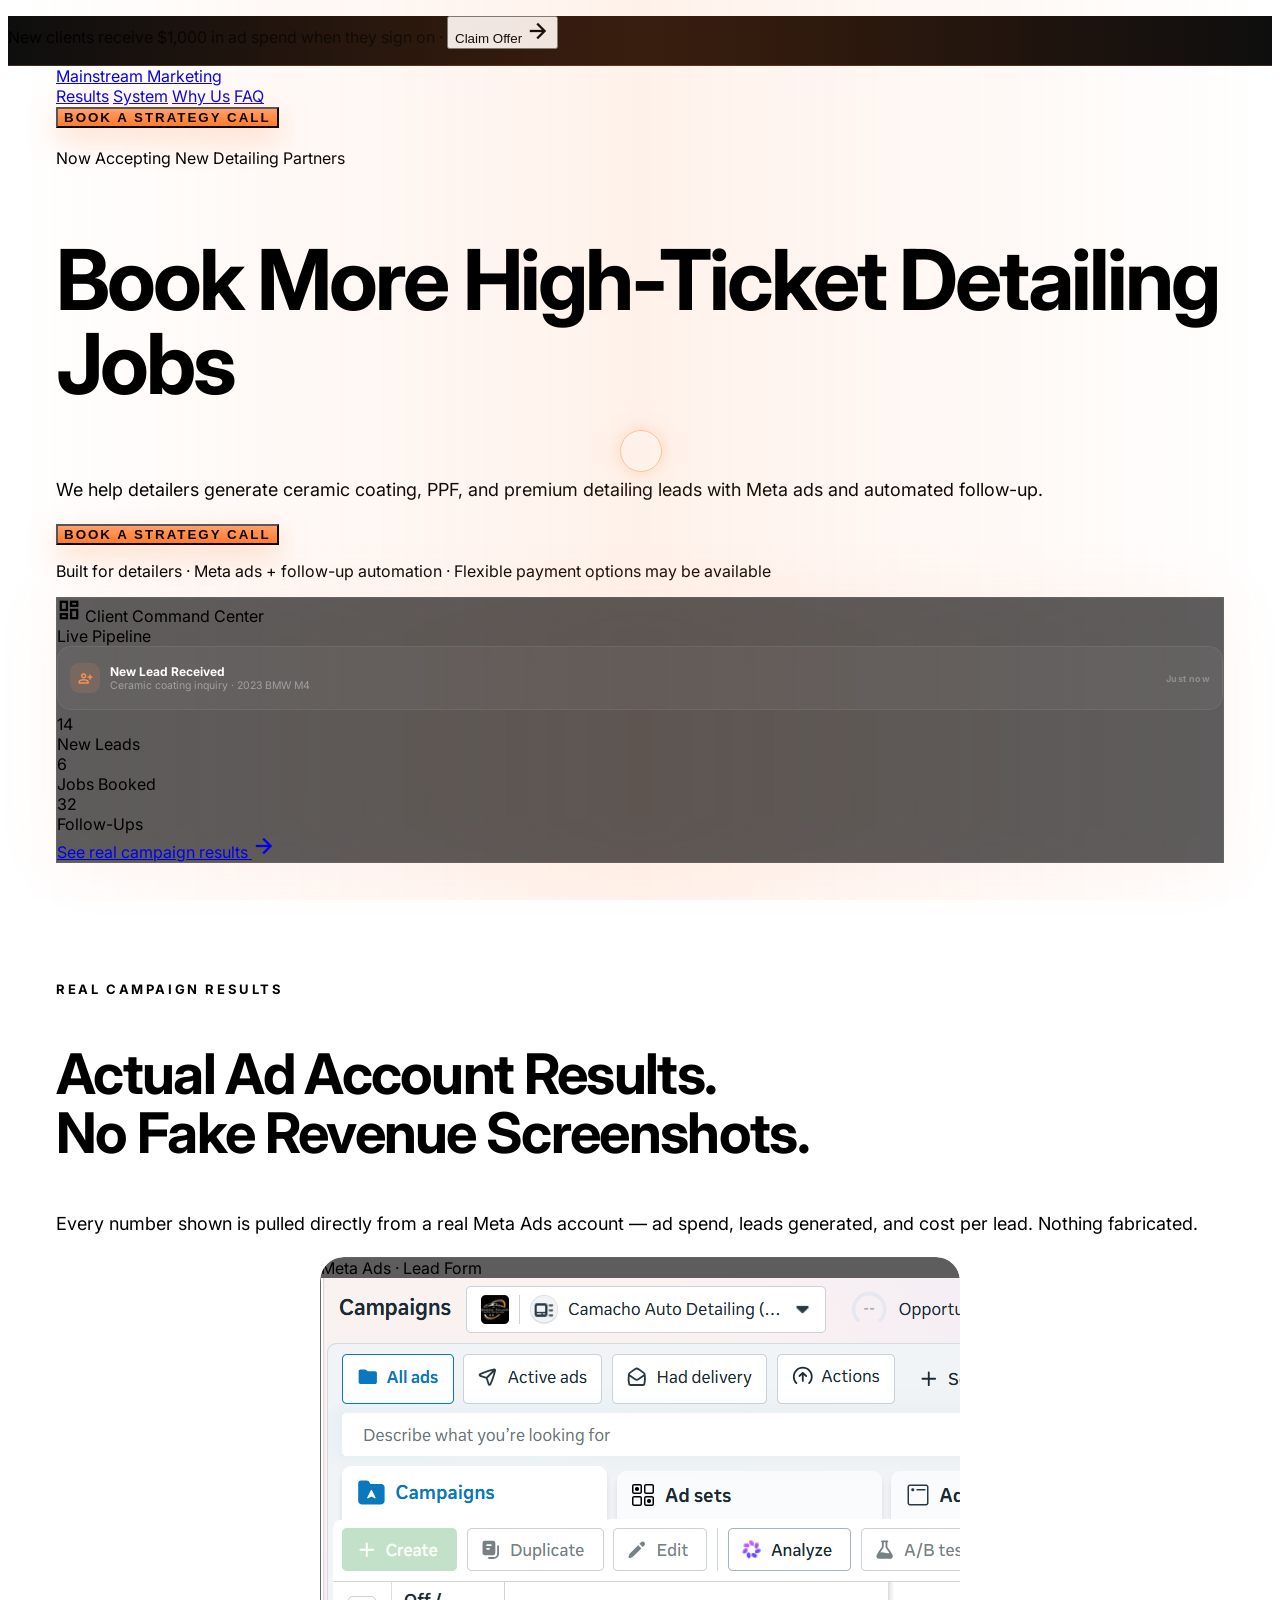
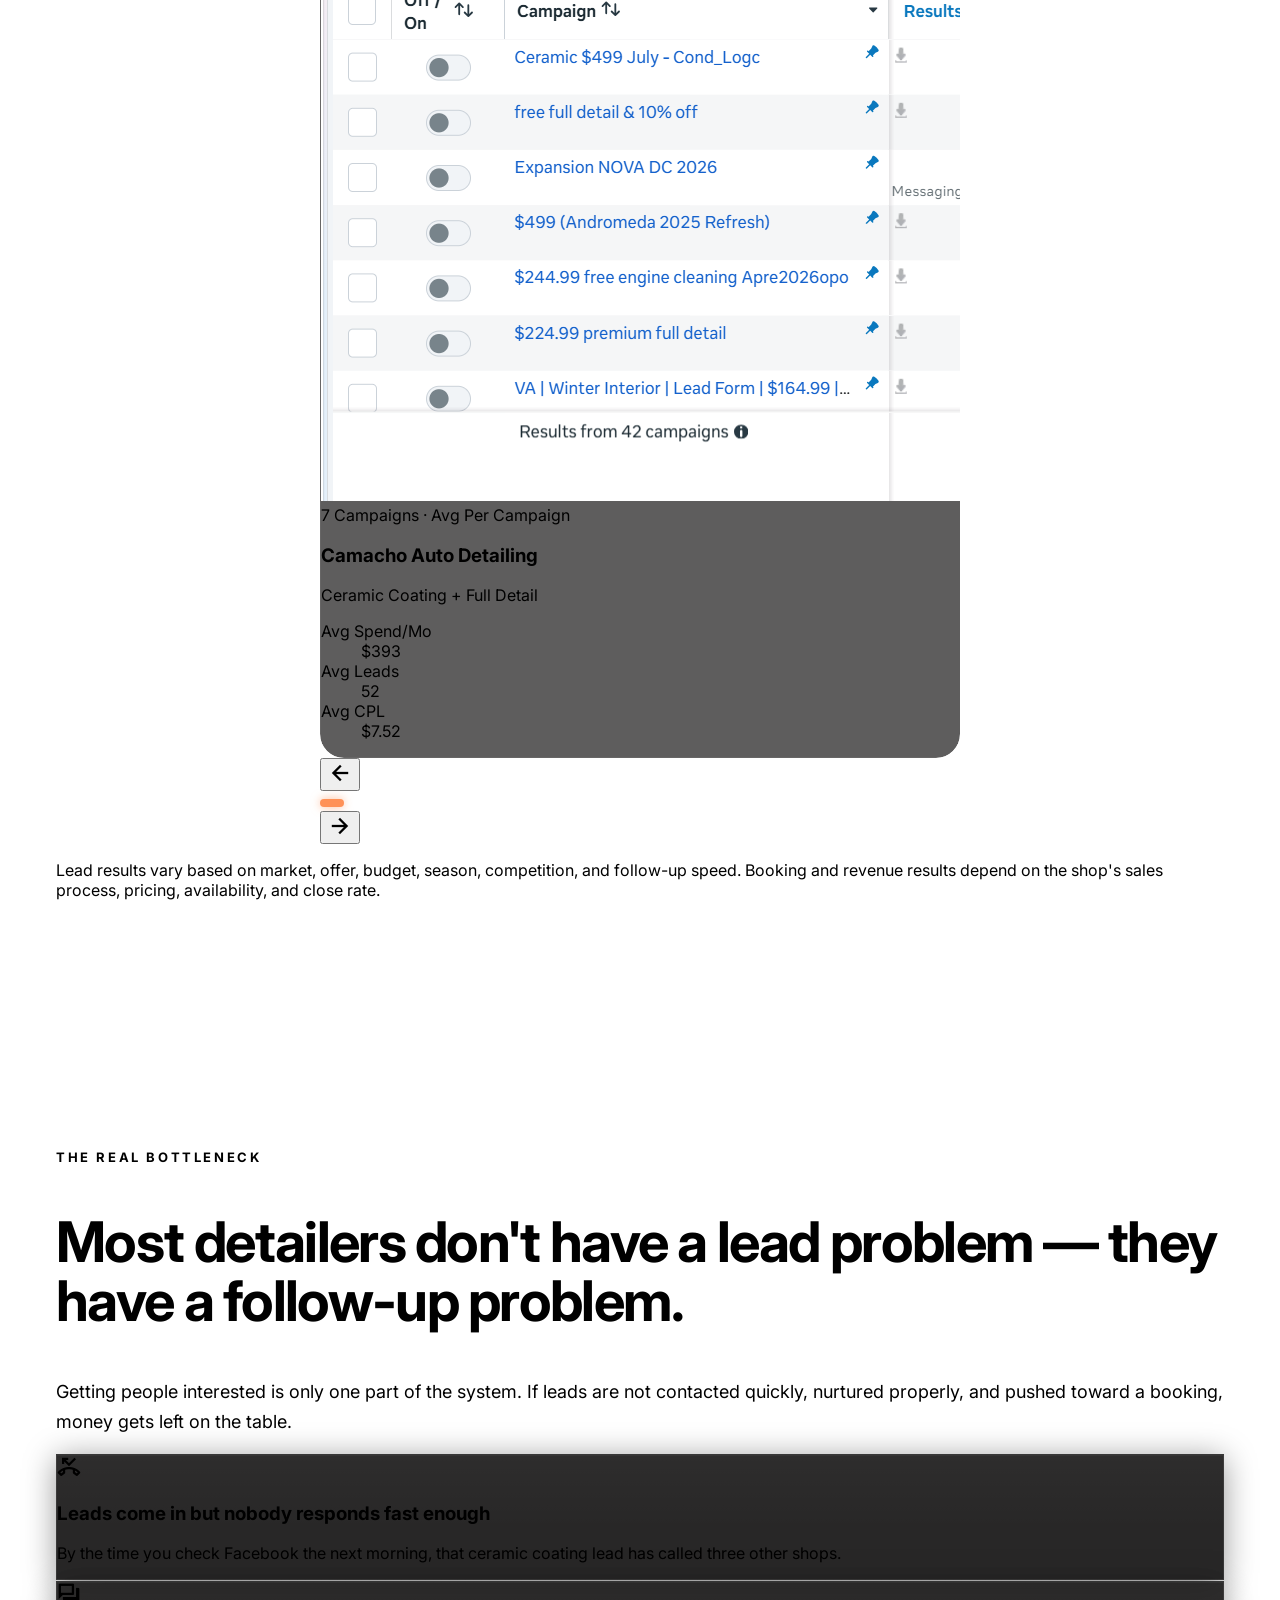
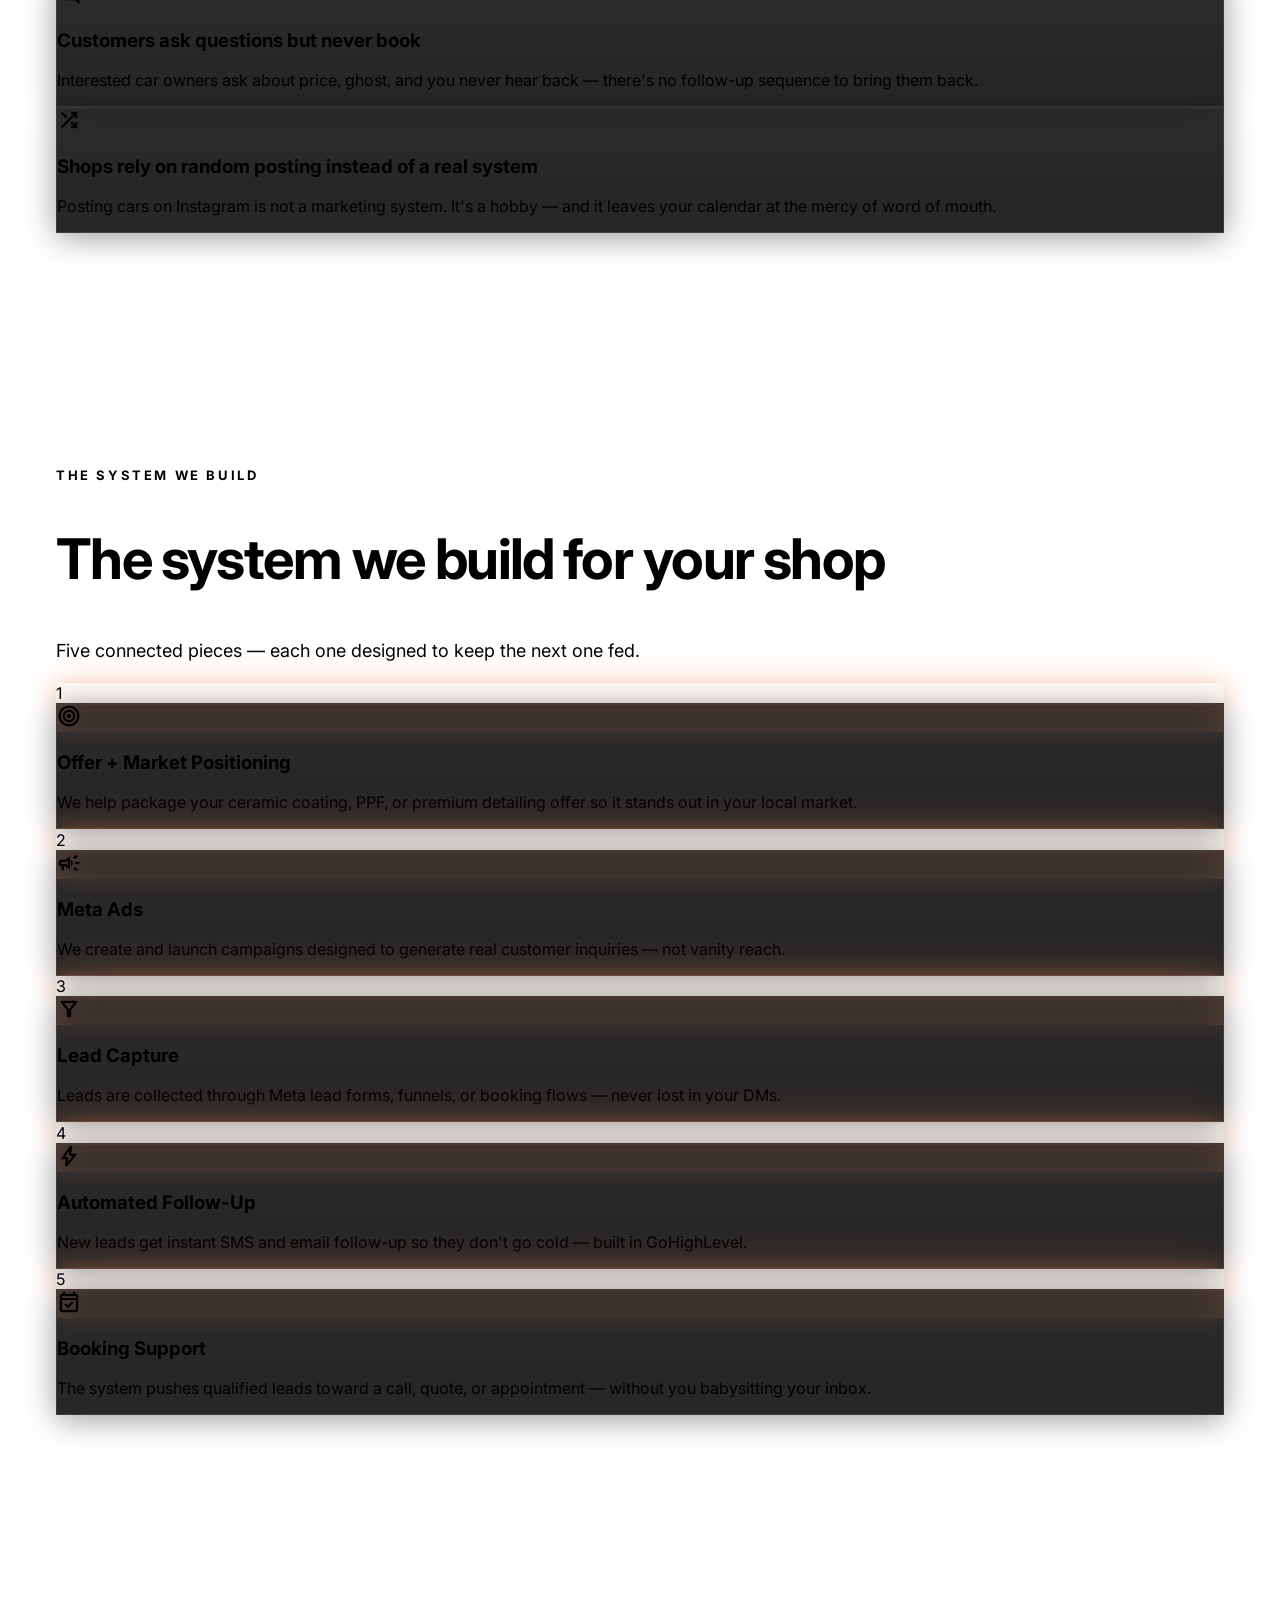
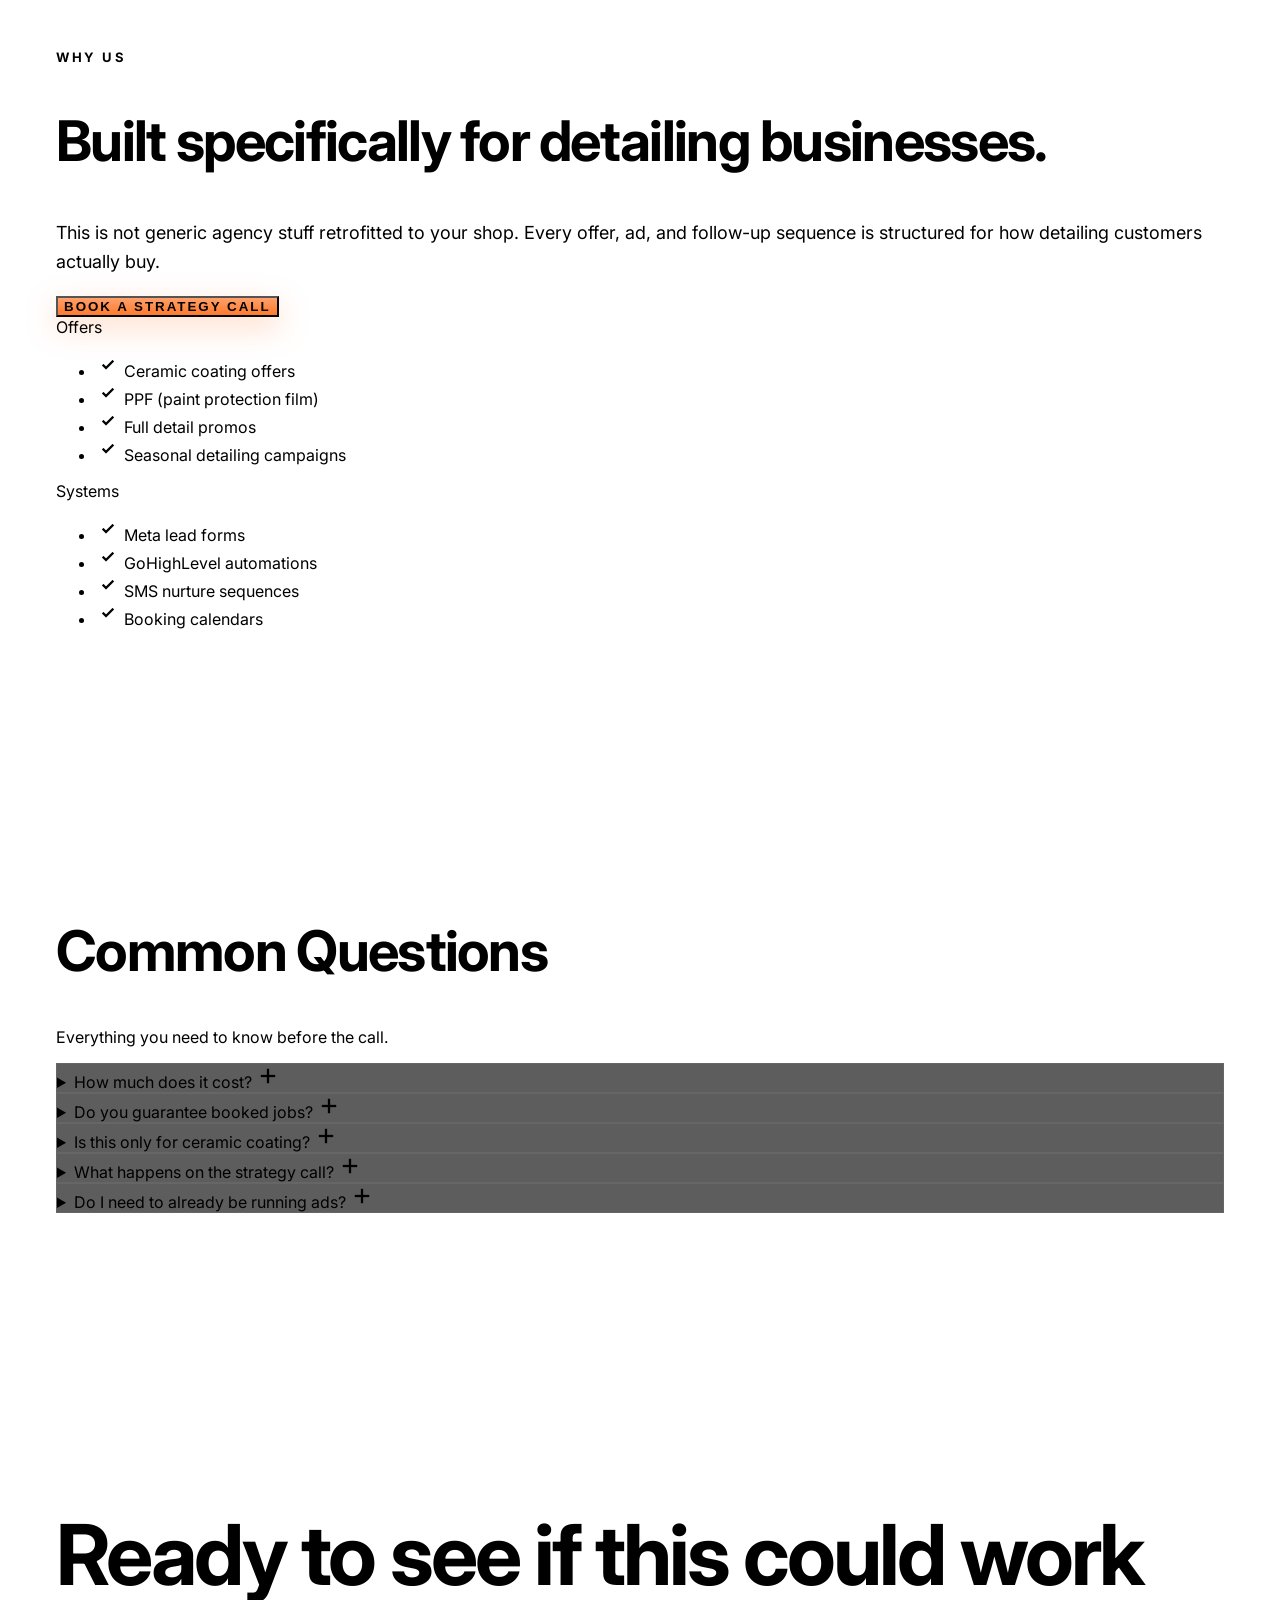
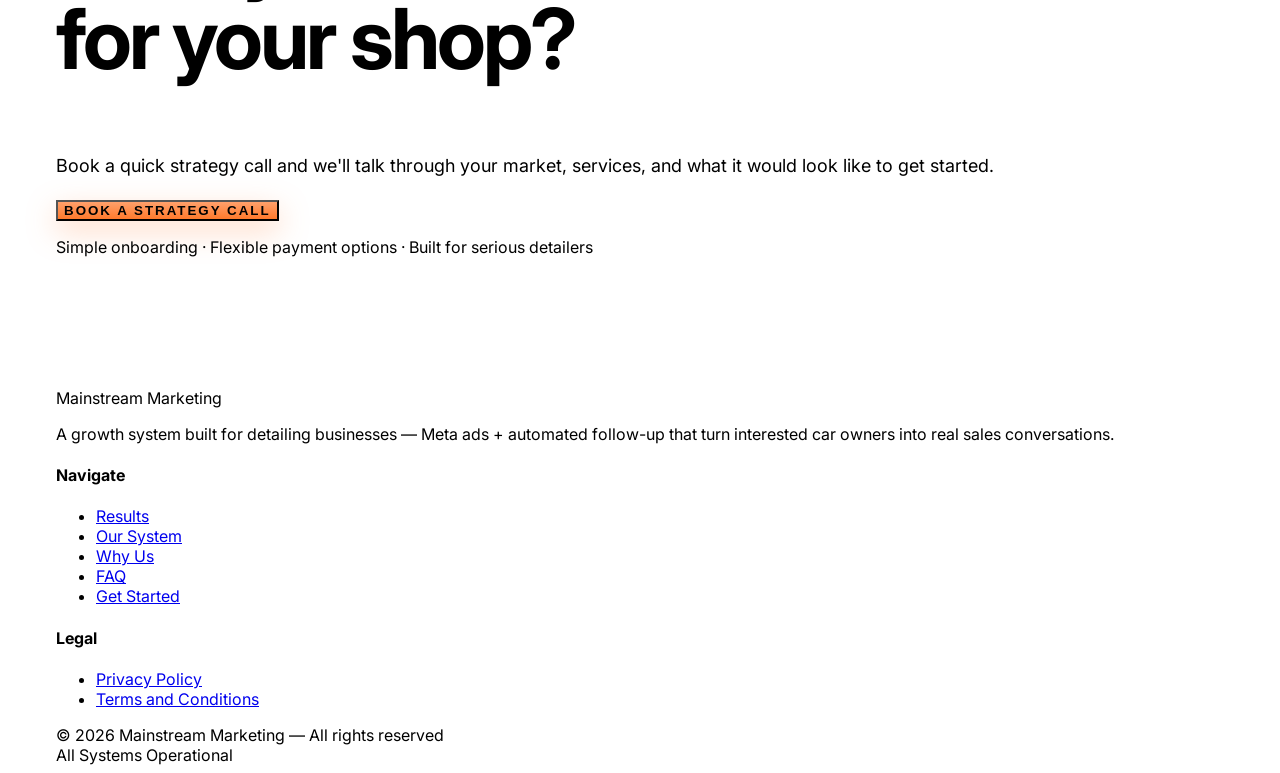
==== commit a4aacd53: "Rebuild command center: proper appear/disappear notification rotation" ====
--- a/index.html
+++ b/index.html
@@ -131,8 +131,70 @@
           </div>
         </div>
 
-        <!-- Activity Feed -->
-        <div class="cmd-stage" id="cmdStage"></div>
+        <!-- Activity Feed: 10 pre-rendered notifications, rotated by JS -->
+        <div class="cmd-stage" id="cmdStage">
+
+          <div class="cmd-notif-item">
+            <div class="cmd-icon" style="background:rgba(255,145,87,0.13)"><span class="material-symbols-outlined" style="color:#FF9157;font-size:15px">person_add</span></div>
+            <div class="cmd-text"><div class="cmd-title">New Lead Received</div><div class="cmd-sub">Ceramic coating inquiry · 2023 BMW M4</div></div>
+            <div class="cmd-time">Just now</div>
+          </div>
+
+          <div class="cmd-notif-item">
+            <div class="cmd-icon" style="background:rgba(255,145,87,0.13)"><span class="material-symbols-outlined" style="color:#FF9157;font-size:15px">bolt</span></div>
+            <div class="cmd-text"><div class="cmd-title">Instant Follow-Up Sent</div><div class="cmd-sub">SMS + email sequence triggered</div></div>
+            <div class="cmd-time">1m ago</div>
+          </div>
+
+          <div class="cmd-notif-item">
+            <div class="cmd-icon" style="background:rgba(74,222,128,0.13)"><span class="material-symbols-outlined" style="color:#4ade80;font-size:15px">event_available</span></div>
+            <div class="cmd-text"><div class="cmd-title">New Job Booked</div><div class="cmd-sub">Full detail · Saturday 10:00 AM</div></div>
+            <div class="cmd-time">4m ago</div>
+          </div>
+
+          <div class="cmd-notif-item">
+            <div class="cmd-icon" style="background:rgba(96,165,250,0.13)"><span class="material-symbols-outlined" style="color:#60a5fa;font-size:15px">chat_bubble</span></div>
+            <div class="cmd-text"><div class="cmd-title">Customer Replied</div><div class="cmd-sub">Asked about 5-year coating options</div></div>
+            <div class="cmd-time">7m ago</div>
+          </div>
+
+          <div class="cmd-notif-item">
+            <div class="cmd-icon" style="background:rgba(255,145,87,0.13)"><span class="material-symbols-outlined" style="color:#FF9157;font-size:15px">request_quote</span></div>
+            <div class="cmd-text"><div class="cmd-title">Quote Request Created</div><div class="cmd-sub">PPF + ceramic package</div></div>
+            <div class="cmd-time">12m ago</div>
+          </div>
+
+          <div class="cmd-notif-item">
+            <div class="cmd-icon" style="background:rgba(74,222,128,0.13)"><span class="material-symbols-outlined" style="color:#4ade80;font-size:15px">task_alt</span></div>
+            <div class="cmd-text"><div class="cmd-title">Job Marked Closed</div><div class="cmd-sub">Premium detail completed · $349</div></div>
+            <div class="cmd-time">15m ago</div>
+          </div>
+
+          <div class="cmd-notif-item">
+            <div class="cmd-icon" style="background:rgba(251,191,36,0.13)"><span class="material-symbols-outlined" style="color:#fbbf24;font-size:15px">alarm</span></div>
+            <div class="cmd-text"><div class="cmd-title">Follow-Up Reminder</div><div class="cmd-sub">Lead needs second touch today</div></div>
+            <div class="cmd-time">22m ago</div>
+          </div>
+
+          <div class="cmd-notif-item">
+            <div class="cmd-icon" style="background:rgba(96,165,250,0.13)"><span class="material-symbols-outlined" style="color:#60a5fa;font-size:15px">edit_calendar</span></div>
+            <div class="cmd-text"><div class="cmd-title">Calendar Updated</div><div class="cmd-sub">New appointment added to booking</div></div>
+            <div class="cmd-time">30m ago</div>
+          </div>
+
+          <div class="cmd-notif-item">
+            <div class="cmd-icon" style="background:rgba(251,113,133,0.13)"><span class="material-symbols-outlined" style="color:#fb7185;font-size:15px">local_fire_department</span></div>
+            <div class="cmd-text"><div class="cmd-title">Hot Lead Alert</div><div class="cmd-sub">Ready to book after price breakdown</div></div>
+            <div class="cmd-time">1h ago</div>
+          </div>
+
+          <div class="cmd-notif-item">
+            <div class="cmd-icon" style="background:rgba(167,139,250,0.13)"><span class="material-symbols-outlined" style="color:#a78bfa;font-size:15px">star</span></div>
+            <div class="cmd-text"><div class="cmd-title">Review Request Sent</div><div class="cmd-sub">Post-job follow-up automation triggered</div></div>
+            <div class="cmd-time">Today</div>
+          </div>
+
+        </div>
 
         <!-- Summary Stats -->
         <div class="grid grid-cols-3 mt-4 pt-4 border-t border-white/6">
--- a/styles.css
+++ b/styles.css
@@ -40,11 +40,13 @@
   .glow-primary { box-shadow: 0 12px 40px rgba(255, 145, 87, 0.25), 0 0 0 1px rgba(255, 145, 87, 0.15) inset; }
   .glow-soft { box-shadow: 0 0 60px rgba(255, 145, 87, 0.08); }
 
-/* Client Command Center feed */
+/* Client Command Center */
 .cmd-stage {
   position: relative;
-  height: 58px;
+  height: 64px;
   margin-bottom: 4px;
+  border-radius: 14px;
+  overflow: hidden;
 }
 .cmd-notif-item {
   position: absolute;
@@ -57,24 +59,8 @@
   border: 1px solid rgba(255,255,255,0.07);
   border-radius: 14px;
   opacity: 0;
-  transform: translateY(-8px);
-  transition: opacity 0.5s cubic-bezier(.22,.61,.36,1), transform 0.5s cubic-bezier(.22,.61,.36,1);
   pointer-events: none;
-}
-.cmd-notif-item.is-visible {
-  opacity: 1;
-  transform: translateY(0);
-}
-.cmd-notif-item.is-leaving {
-  opacity: 0;
-  transform: translateY(8px);
-}
-.cmd-row {
-  display: flex;
-  align-items: center;
-  gap: 10px;
-  padding: 9px 12px;
-  border-bottom: 1px solid rgba(255,255,255,0.04);
+  /* JS owns all transitions — no CSS transition here */
 }
 .cmd-icon {
   width: 30px; height: 30px; border-radius: 9px;
@@ -82,19 +68,17 @@
 }
 .cmd-text { flex: 1; min-width: 0; }
 .cmd-title {
-  font-size: 11.5px; font-weight: 700; color: #fff;
+  font-size: 12px; font-weight: 700; color: #fff;
   line-height: 1.3; white-space: nowrap; overflow: hidden; text-overflow: ellipsis;
 }
 .cmd-sub {
-  font-size: 10px; color: rgba(173,170,170,0.82);
+  font-size: 10.5px; color: rgba(173,170,170,0.85);
   line-height: 1.3; white-space: nowrap; overflow: hidden; text-overflow: ellipsis;
 }
 .cmd-time {
   font-size: 9px; font-weight: 700; letter-spacing: 0.04em;
   color: rgba(173,170,170,0.6); white-space: nowrap; flex-shrink: 0;
 }
-
-@media (prefers-reduced-motion: reduce) { .cmd-feed { animation: none; } }
 
   /* Scroll-reveal — transition-based, triggered by IntersectionObserver adding .is-in */
   .reveal { opacity: 0; transform: translateY(32px); transition: opacity 800ms cubic-bezier(.22,.61,.36,1), transform 800ms cubic-bezier(.22,.61,.36,1); will-change: opacity, transform; }
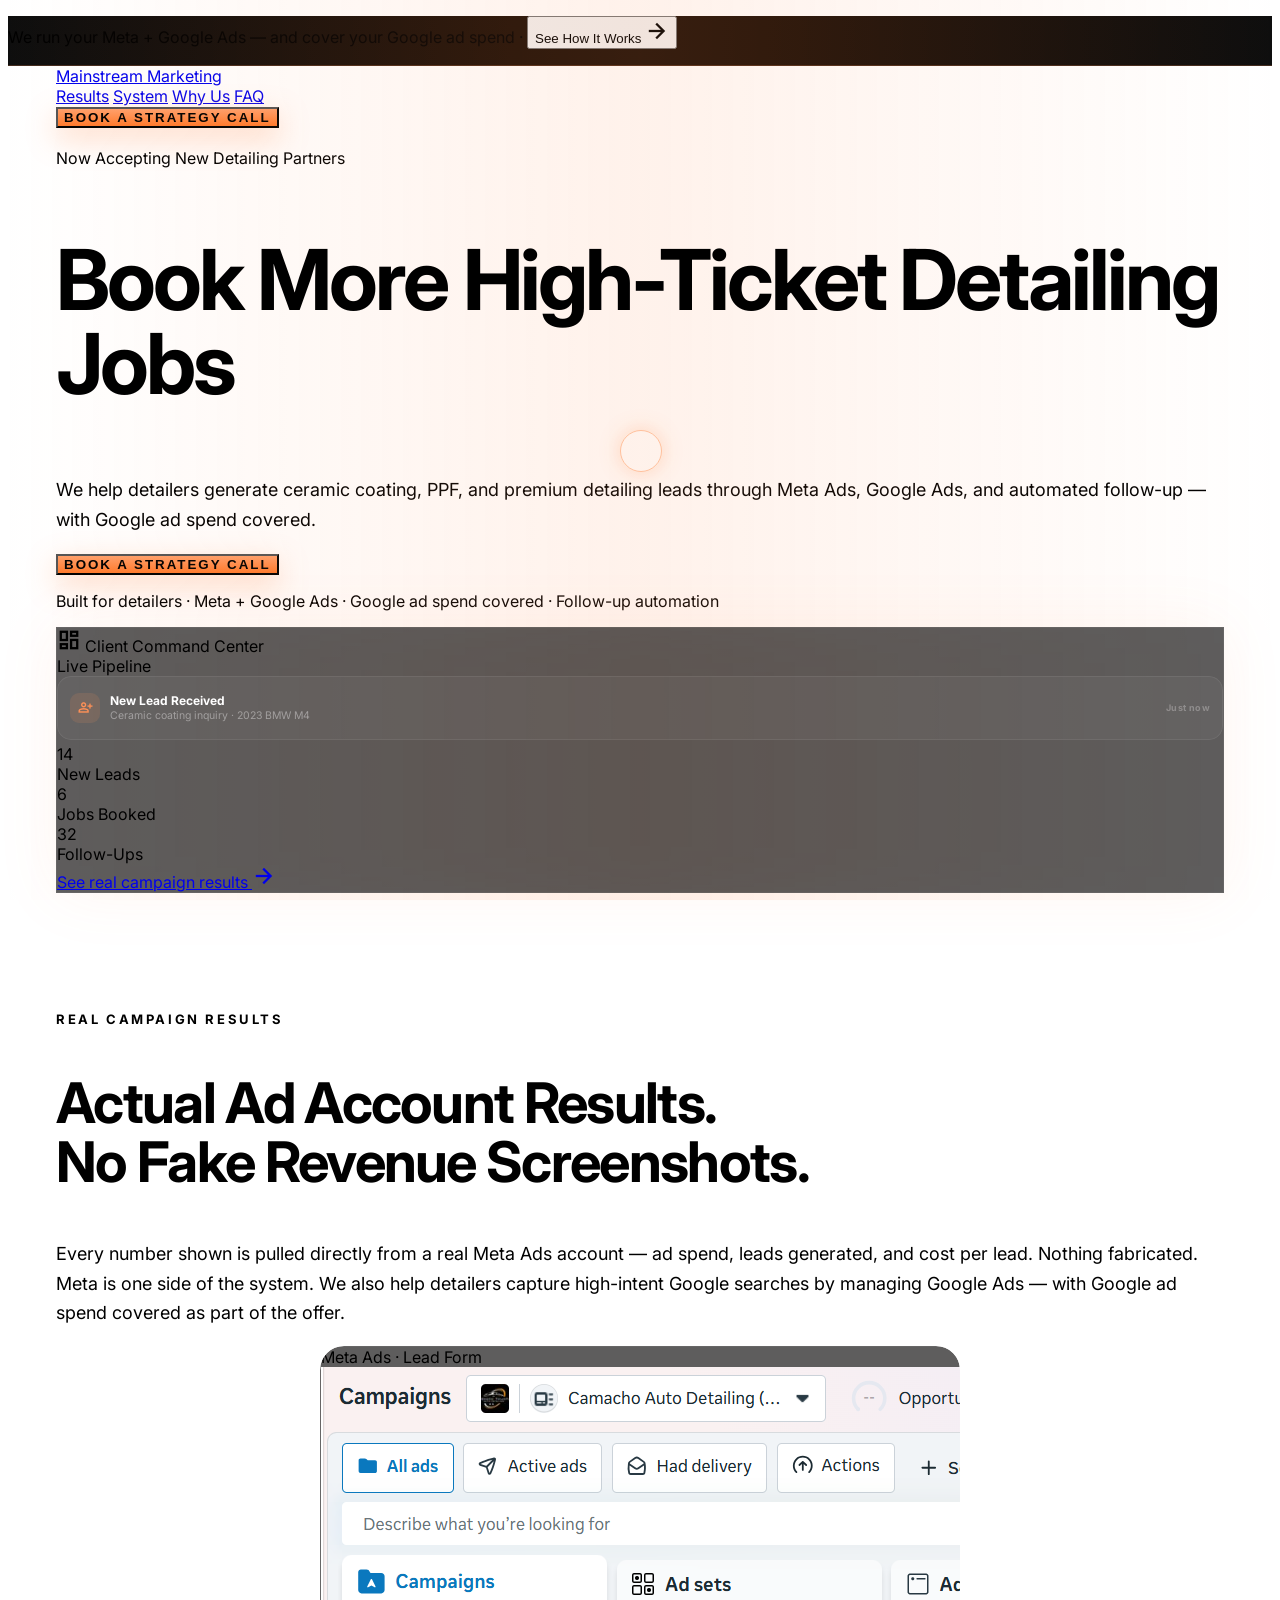
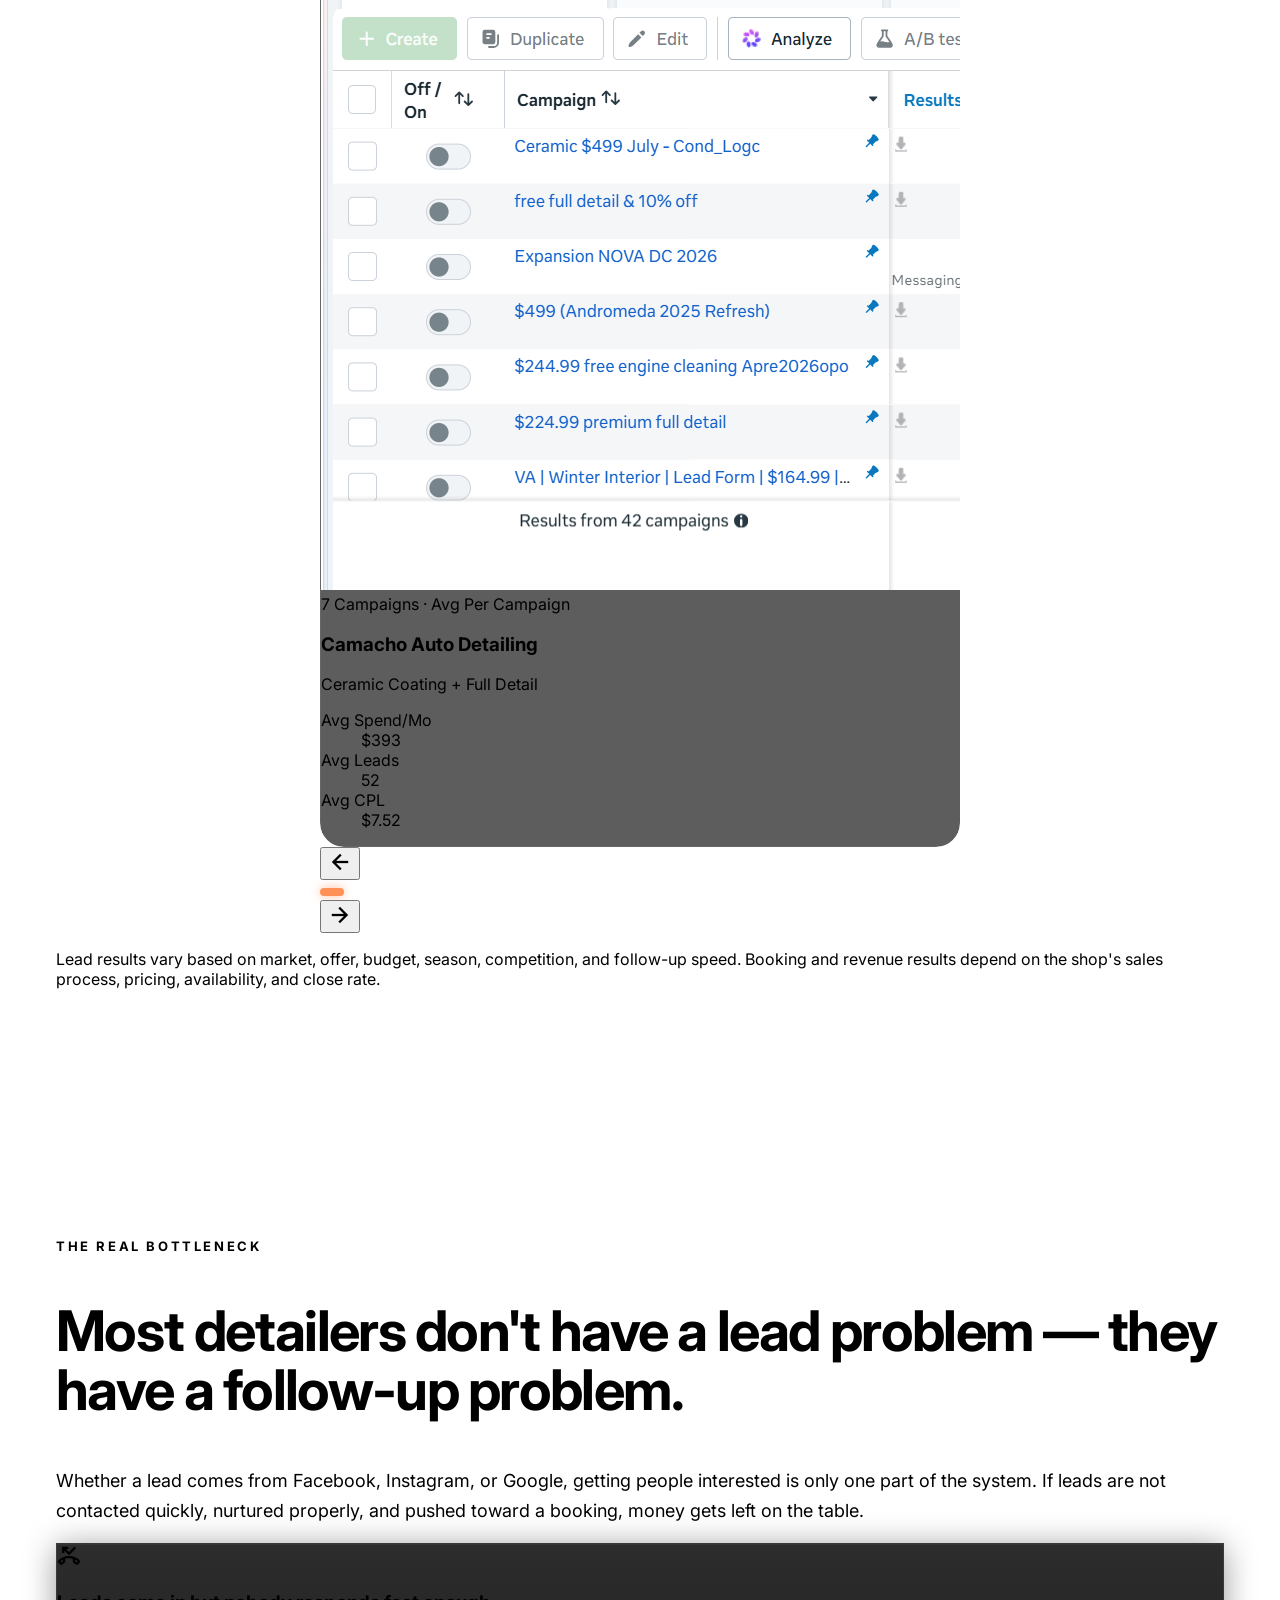
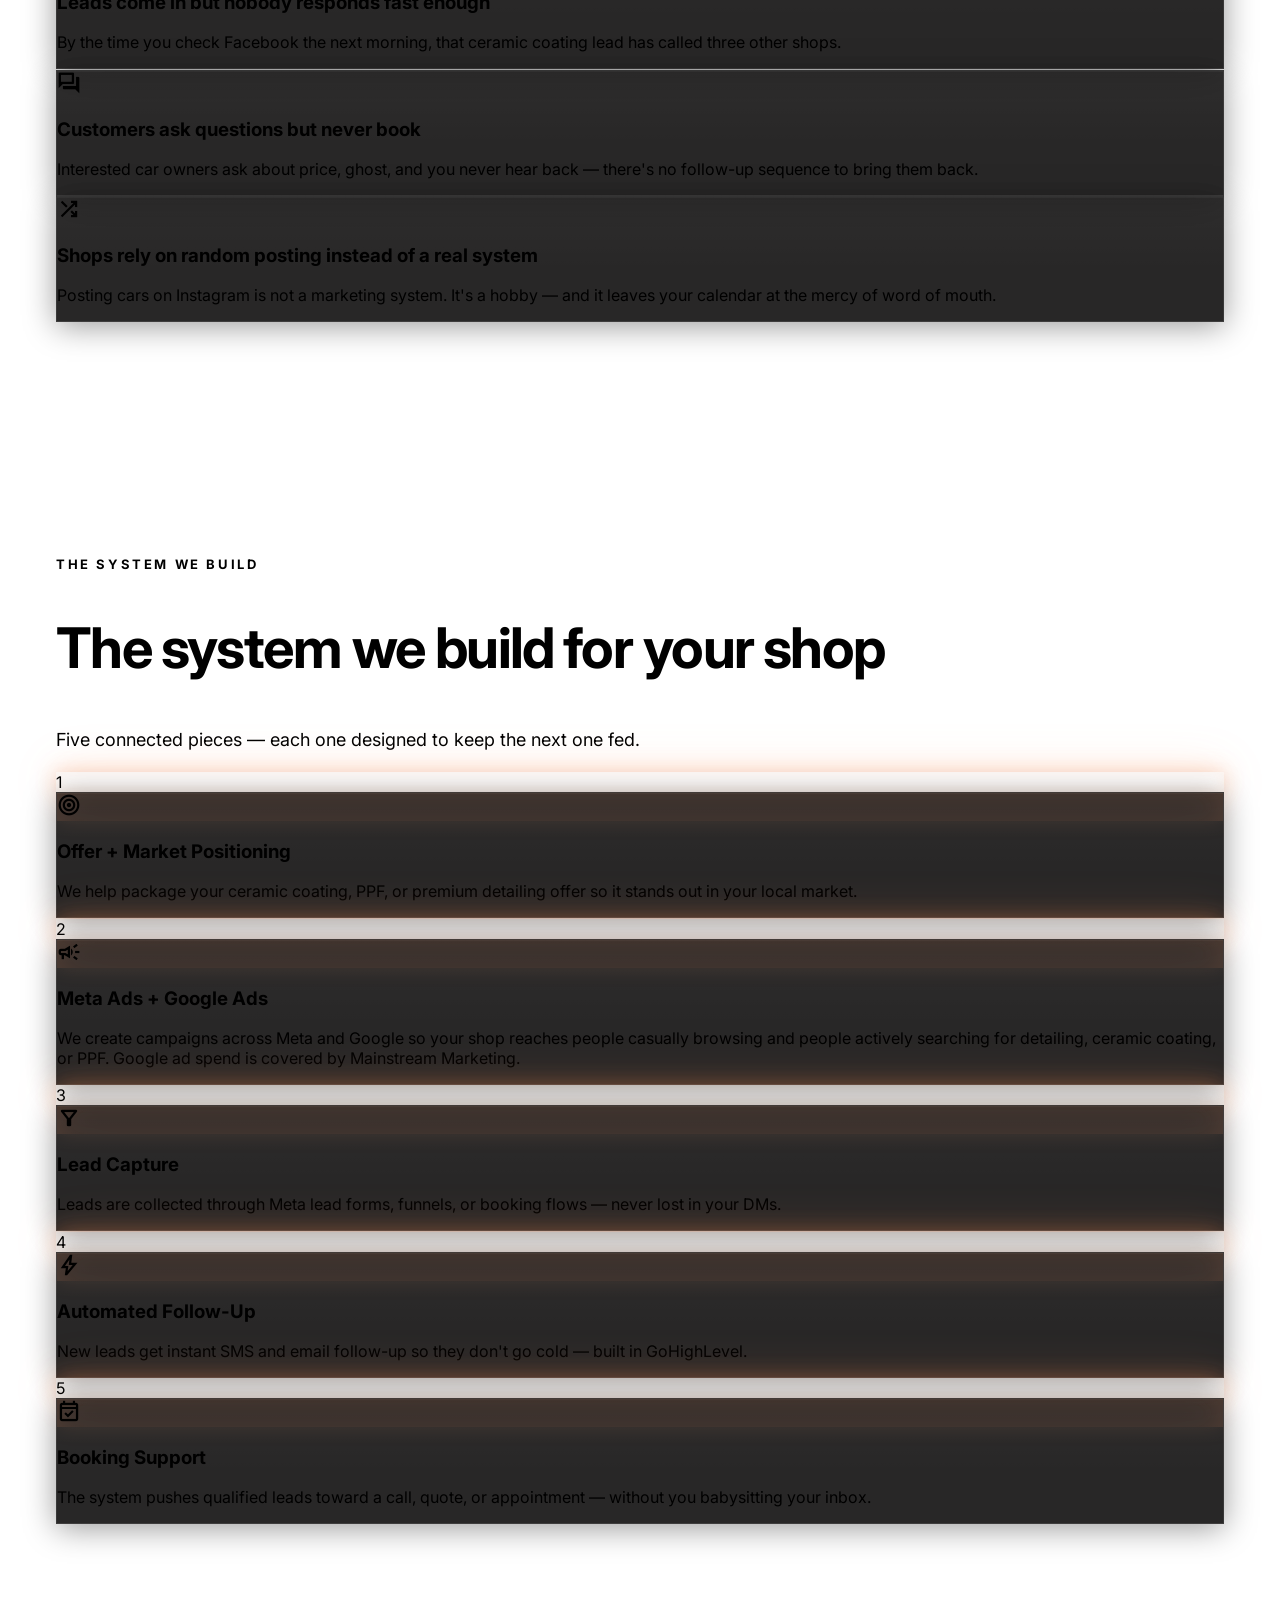
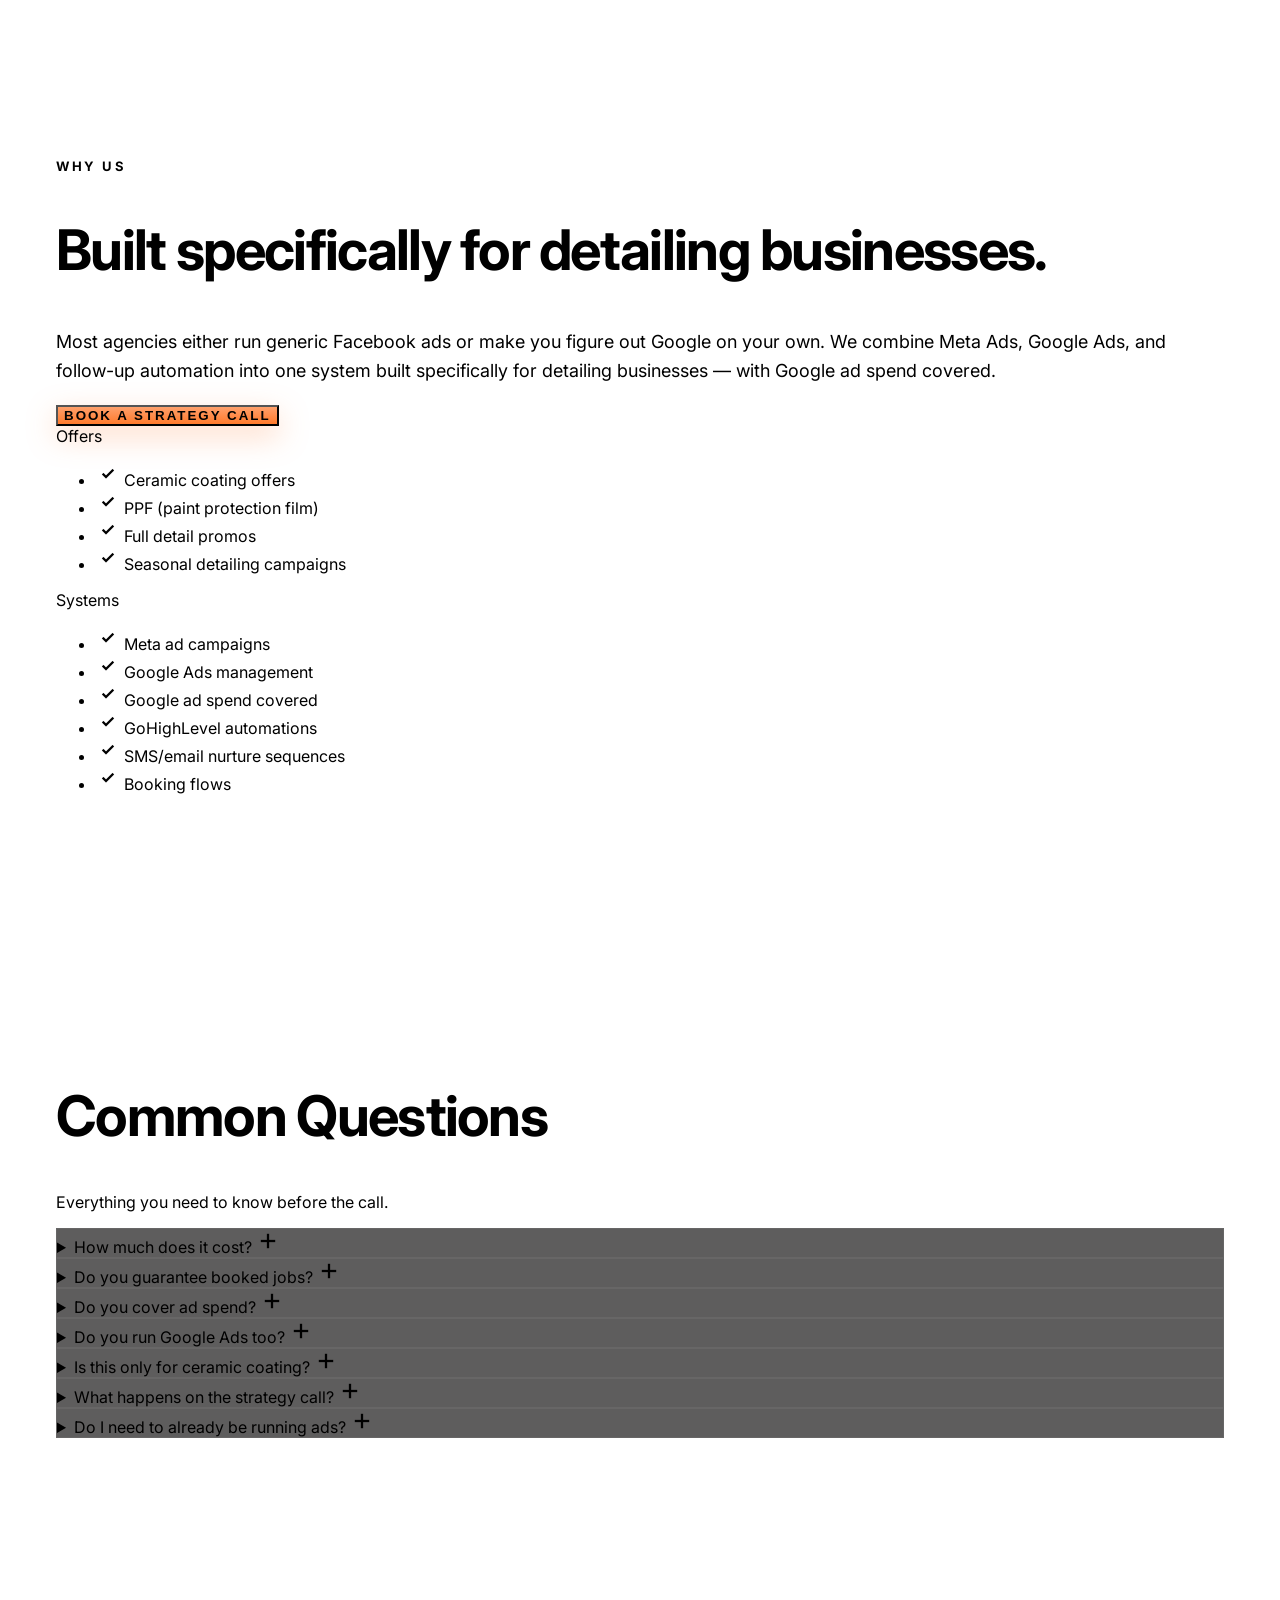
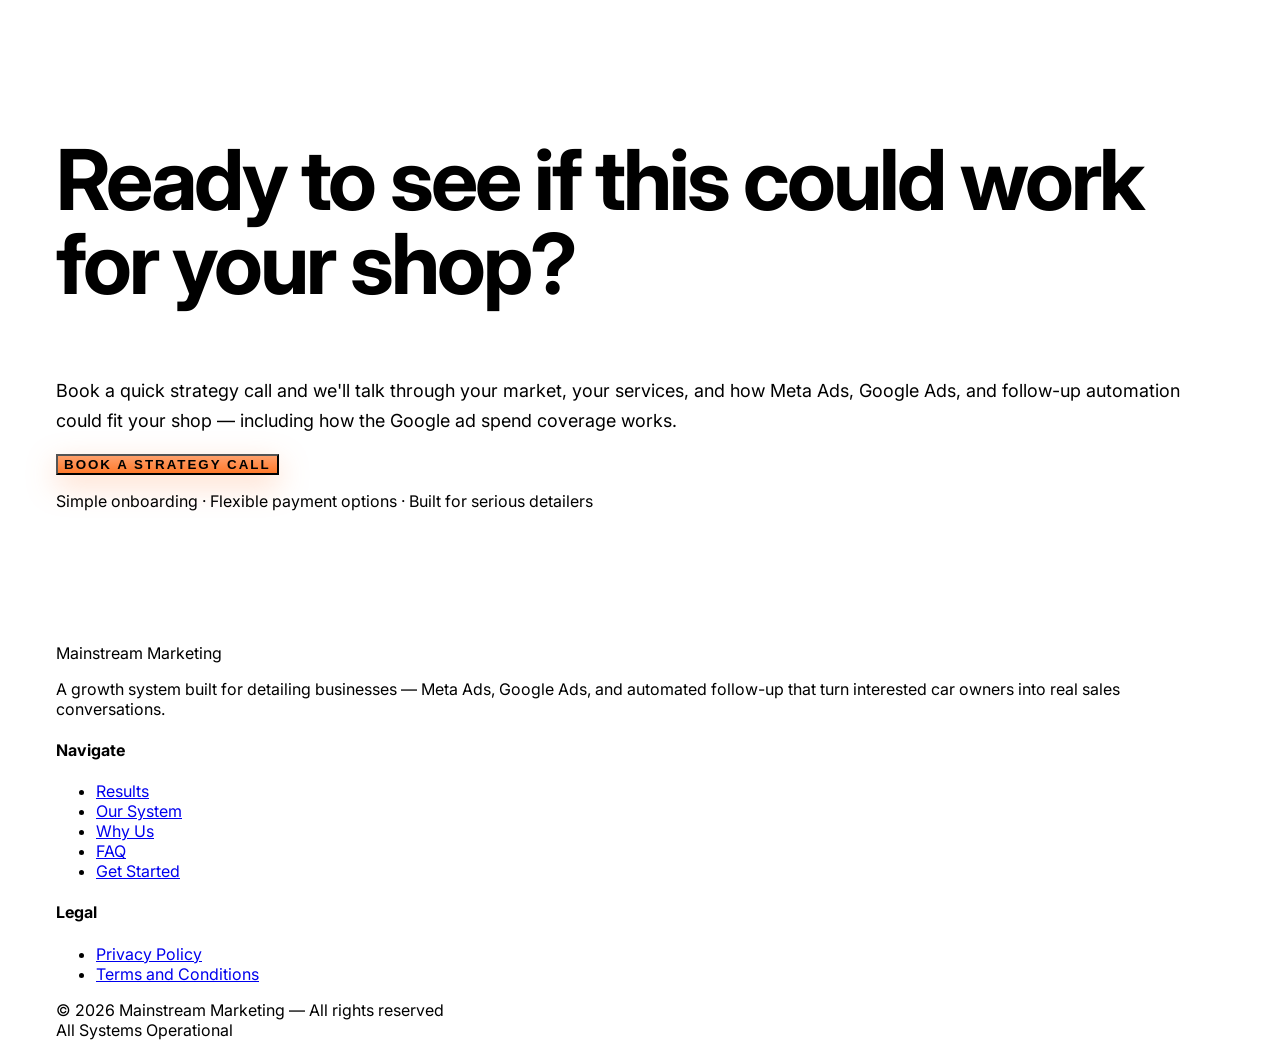
==== commit ec2173c1: "Replace $1k ad spend offer with Meta + Google Ads positioning - Announcement bar: new Meta + Google " ====
--- a/index.html
+++ b/index.html
@@ -5,6 +5,14 @@
 <meta content="width=device-width, initial-scale=1.0, viewport-fit=cover" name="viewport"/>
 <title>Mainstream Marketing | Ceramic Coating & Premium Detailing Growth</title>
 <meta name="description" content="We build the ads, lead capture, and automated follow-up system that helps detailing shops turn interested car owners into real sales conversations."/>
+<!-- Meta Pixel Code -->
+<script>
+!function(f,b,e,v,n,t,s){if(f.fbq)return;n=f.fbq=function(){n.callMethod?n.callMethod.apply(n,arguments):n.queue.push(arguments)};if(!f._fbq)f._fbq=n;n.push=n;n.loaded=!0;n.version='2.0';n.queue=[];t=b.createElement(e);t.async=!0;t.src=v;s=b.getElementsByTagName(e)[0];s.parentNode.insertBefore(t,s)}(window,document,'script','https://connect.facebook.net/en_US/fbevents.js');
+fbq('init', '1488828206110195');
+fbq('track', 'PageView');
+</script>
+<noscript><img height="1" width="1" style="display:none" src="https://www.facebook.com/tr?id=1488828206110195&ev=PageView&noscript=1"/></noscript>
+<!-- End Meta Pixel Code -->
 <script src="https://cdn.tailwindcss.com?plugins=forms,container-queries"></script>
 <link href="https://fonts.googleapis.com/css2?family=Sora:wght@400;600;700;800&family=Inter:wght@300;400;500;600;700&display=swap" rel="stylesheet"/>
 <link href="https://fonts.googleapis.com/css2?family=Material+Symbols+Outlined:wght,FILL@100..700,0..1&display=swap" rel="stylesheet"/>
@@ -53,10 +61,10 @@
       <span class="relative inline-flex rounded-full h-2 w-2 bg-primary"></span>
     </span>
     <p class="text-[10px] sm:text-[11px] font-bold uppercase tracking-[0.18em] text-white/85">
-      New clients receive <span class="text-primary font-extrabold">$1,000 in ad spend</span> when they sign on
+      We run your <span class="text-primary font-extrabold">Meta + Google Ads</span> — and cover your Google ad spend
       <span class="hidden sm:inline text-white/40 mx-1.5">·</span>
       <button class="hidden sm:inline-flex items-center gap-0.5 text-primary hover:text-white transition-colors duration-150 font-extrabold" data-open-wizard="1">
-        Claim Offer <span class="material-symbols-outlined text-[13px] leading-none translate-y-[1px]">arrow_forward</span>
+        See How It Works <span class="material-symbols-outlined text-[13px] leading-none translate-y-[1px]">arrow_forward</span>
       </button>
     </p>
     <div class="announce-shimmer absolute inset-0 pointer-events-none"></div>
@@ -101,13 +109,13 @@
       </h1>
 
       <p class="text-on-surface-variant t-lead font-light mb-8 md:mb-10 max-w-xl">
-        We help detailers generate ceramic coating, PPF, and premium detailing leads with Meta ads and automated follow-up.
+        We help detailers generate ceramic coating, PPF, and premium detailing leads through Meta Ads, Google Ads, and automated follow-up — with Google ad spend covered.
       </p>
 
       <div class="flex flex-col sm:flex-row gap-5 sm:gap-6 sm:items-center">
         <button class="btn-primary w-full sm:w-auto px-7 py-4 rounded-2xl text-[13px] md:text-sm" data-open-wizard="1">Book a Strategy Call</button>
         <p class="text-[10px] font-bold uppercase tracking-[0.18em] text-on-surface-variant leading-[1.6] max-w-xs">
-          Built for detailers · Meta ads + follow-up automation · Flexible payment options may be available
+          Built for detailers · Meta + Google Ads · Google ad spend covered · Follow-up automation
         </p>
       </div>
     </div>
@@ -232,7 +240,7 @@
         Actual Ad Account Results.<br><span class="text-primary">No Fake Revenue Screenshots.</span>
       </h2>
       <p class="reveal text-on-surface-variant t-lead font-light max-w-2xl" data-reveal-delay="200">
-        Every number shown is pulled directly from a real Meta Ads account — ad spend, leads generated, and cost per lead. Nothing fabricated.
+        Every number shown is pulled directly from a real Meta Ads account — ad spend, leads generated, and cost per lead. Nothing fabricated. Meta is one side of the system. We also help detailers capture high-intent Google searches by managing Google Ads — with Google ad spend covered as part of the offer.
       </p>
     </div>
 
@@ -375,7 +383,7 @@
         <span class="w">Most</span> <span class="w">detailers</span> <span class="w">don't</span> <span class="w">have</span> <span class="w">a</span> <span class="w text-primary">lead</span> <span class="w text-primary">problem</span> <span class="w">—</span> <span class="w">they</span> <span class="w">have</span> <span class="w">a</span> <span class="w text-primary">follow-up</span> <span class="w text-primary">problem.</span>
       </h2>
       <p class="text-on-surface-variant t-lead font-light max-w-2xl">
-        Getting people interested is only one part of the system. If leads are not contacted quickly, nurtured properly, and pushed toward a booking, money gets left on the table.
+        Whether a lead comes from Facebook, Instagram, or Google, getting people interested is only one part of the system. If leads are not contacted quickly, nurtured properly, and pushed toward a booking, money gets left on the table.
       </p>
     </div>
 
@@ -447,8 +455,8 @@
               <span class="material-symbols-outlined text-[26px] md:text-[36px] text-primary">campaign</span>
             </div>
             <div class="flex-1 min-w-0">
-              <h3 class="text-[17px] md:text-xl font-extrabold uppercase tracking-wide mb-1.5 md:mb-2 font-headline">Meta Ads</h3>
-              <p class="text-on-surface-variant text-[13px] md:text-base leading-relaxed">We create and launch campaigns designed to generate real customer inquiries — not vanity reach.</p>
+              <h3 class="text-[17px] md:text-xl font-extrabold uppercase tracking-wide mb-1.5 md:mb-2 font-headline">Meta Ads + Google Ads</h3>
+              <p class="text-on-surface-variant text-[13px] md:text-base leading-relaxed">We create campaigns across Meta and Google so your shop reaches people casually browsing and people actively searching for detailing, ceramic coating, or PPF. Google ad spend is covered by Mainstream Marketing.</p>
             </div>
           </div>
         </div>
@@ -509,7 +517,7 @@
           <span class="w">Built</span> <span class="w">specifically</span> <span class="w text-primary">for</span> <span class="w text-primary">detailing</span> <span class="w text-primary">businesses.</span>
         </h2>
         <p class="text-on-surface-variant t-lead font-light mb-7 md:mb-8">
-          This is not generic agency stuff retrofitted to your shop. Every offer, ad, and follow-up sequence is structured for how detailing customers actually buy.
+          Most agencies either run generic Facebook ads or make you figure out Google on your own. We combine Meta Ads, Google Ads, and follow-up automation into one system built specifically for detailing businesses — with Google ad spend covered.
         </p>
         <button class="btn-primary w-full sm:w-auto px-7 py-4 rounded-2xl text-[13px] md:text-sm" data-open-wizard="1">Book a Strategy Call</button>
       </div>
@@ -528,10 +536,12 @@
           <div class="bg-surface-container-high rounded-2xl p-5 md:p-6 border border-white/5">
             <div class="text-[10px] font-extrabold uppercase tracking-[0.25em] text-primary mb-2.5">Systems</div>
             <ul class="space-y-2.5 text-[14px] md:text-[15px] text-on-surface">
-              <li class="flex items-start gap-2.5"><span class="material-symbols-outlined text-primary text-[16px] mt-0.5">check_small</span> Meta lead forms</li>
+              <li class="flex items-start gap-2.5"><span class="material-symbols-outlined text-primary text-[16px] mt-0.5">check_small</span> Meta ad campaigns</li>
+              <li class="flex items-start gap-2.5"><span class="material-symbols-outlined text-primary text-[16px] mt-0.5">check_small</span> Google Ads management</li>
+              <li class="flex items-start gap-2.5"><span class="material-symbols-outlined text-primary text-[16px] mt-0.5">check_small</span> Google ad spend covered</li>
               <li class="flex items-start gap-2.5"><span class="material-symbols-outlined text-primary text-[16px] mt-0.5">check_small</span> GoHighLevel automations</li>
-              <li class="flex items-start gap-2.5"><span class="material-symbols-outlined text-primary text-[16px] mt-0.5">check_small</span> SMS nurture sequences</li>
-              <li class="flex items-start gap-2.5"><span class="material-symbols-outlined text-primary text-[16px] mt-0.5">check_small</span> Booking calendars</li>
+              <li class="flex items-start gap-2.5"><span class="material-symbols-outlined text-primary text-[16px] mt-0.5">check_small</span> SMS/email nurture sequences</li>
+              <li class="flex items-start gap-2.5"><span class="material-symbols-outlined text-primary text-[16px] mt-0.5">check_small</span> Booking flows</li>
             </ul>
           </div>
         </div>
@@ -574,6 +584,26 @@
 
       <details class="group glass-card rounded-2xl p-5 md:p-7 cursor-pointer transition">
         <summary class="flex items-center justify-between gap-4 list-none">
+          <span class="font-headline font-extrabold uppercase italic text-[17px] md:text-xl tracking-tight">Do you cover ad spend?</span>
+          <span class="material-symbols-outlined text-primary transition-transform duration-300 group-open:rotate-45 shrink-0">add</span>
+        </summary>
+        <p class="text-on-surface-variant text-[14px] md:text-[15px] leading-relaxed mt-4 md:mt-5">
+          Mainstream Marketing covers the Google Ads ad spend as part of the offer. Meta ad spend is handled separately — we'll walk through the full setup on your strategy call so there are no surprises.
+        </p>
+      </details>
+
+      <details class="group glass-card rounded-2xl p-5 md:p-7 cursor-pointer transition">
+        <summary class="flex items-center justify-between gap-4 list-none">
+          <span class="font-headline font-extrabold uppercase italic text-[17px] md:text-xl tracking-tight">Do you run Google Ads too?</span>
+          <span class="material-symbols-outlined text-primary transition-transform duration-300 group-open:rotate-45 shrink-0">add</span>
+        </summary>
+        <p class="text-on-surface-variant text-[14px] md:text-[15px] leading-relaxed mt-4 md:mt-5">
+          Yes. The system includes both Meta Ads and Google Ads. Meta helps create demand and capture interest from people browsing their feed, while Google reaches people already searching for ceramic coating, PPF, and premium detailing in your area.
+        </p>
+      </details>
+
+      <details class="group glass-card rounded-2xl p-5 md:p-7 cursor-pointer transition">
+        <summary class="flex items-center justify-between gap-4 list-none">
           <span class="font-headline font-extrabold uppercase italic text-[17px] md:text-xl tracking-tight">Is this only for ceramic coating?</span>
           <span class="material-symbols-outlined text-primary transition-transform duration-300 group-open:rotate-45 shrink-0">add</span>
         </summary>
@@ -613,7 +643,7 @@
       <span class="w">Ready</span> <span class="w">to</span> <span class="w">see</span> <span class="w">if</span> <span class="w">this</span> <span class="w">could</span> <span class="w text-primary">work</span> <span class="w text-primary">for</span> <span class="w text-primary">your</span> <span class="w text-primary">shop?</span>
     </h2>
     <p class="text-on-surface-variant t-lead font-light max-w-2xl mx-auto mb-8 md:mb-10">
-      Book a quick strategy call and we'll talk through your market, services, and what it would look like to get started.
+      Book a quick strategy call and we'll talk through your market, your services, and how Meta Ads, Google Ads, and follow-up automation could fit your shop — including how the Google ad spend coverage works.
     </p>
     <button class="btn-primary w-full sm:w-auto px-10 py-5 rounded-2xl text-sm md:text-base" data-open-wizard="1">
       Book a Strategy Call
@@ -630,7 +660,7 @@
     <div class="grid grid-cols-2 md:grid-cols-3 gap-8 md:gap-12 mb-12 md:mb-16">
       <div class="col-span-2 md:col-span-1">
         <div class="text-lg md:text-xl font-extrabold tracking-tighter text-primary italic font-headline mb-4">Mainstream Marketing</div>
-        <p class="text-[12px] text-on-surface-variant leading-relaxed">A growth system built for detailing businesses — Meta ads + automated follow-up that turn interested car owners into real sales conversations.</p>
+        <p class="text-[12px] text-on-surface-variant leading-relaxed">A growth system built for detailing businesses — Meta Ads, Google Ads, and automated follow-up that turn interested car owners into real sales conversations.</p>
       </div>
       <div>
         <h4 class="text-[10px] font-extrabold uppercase tracking-[0.3em] text-white mb-5">Navigate</h4>
